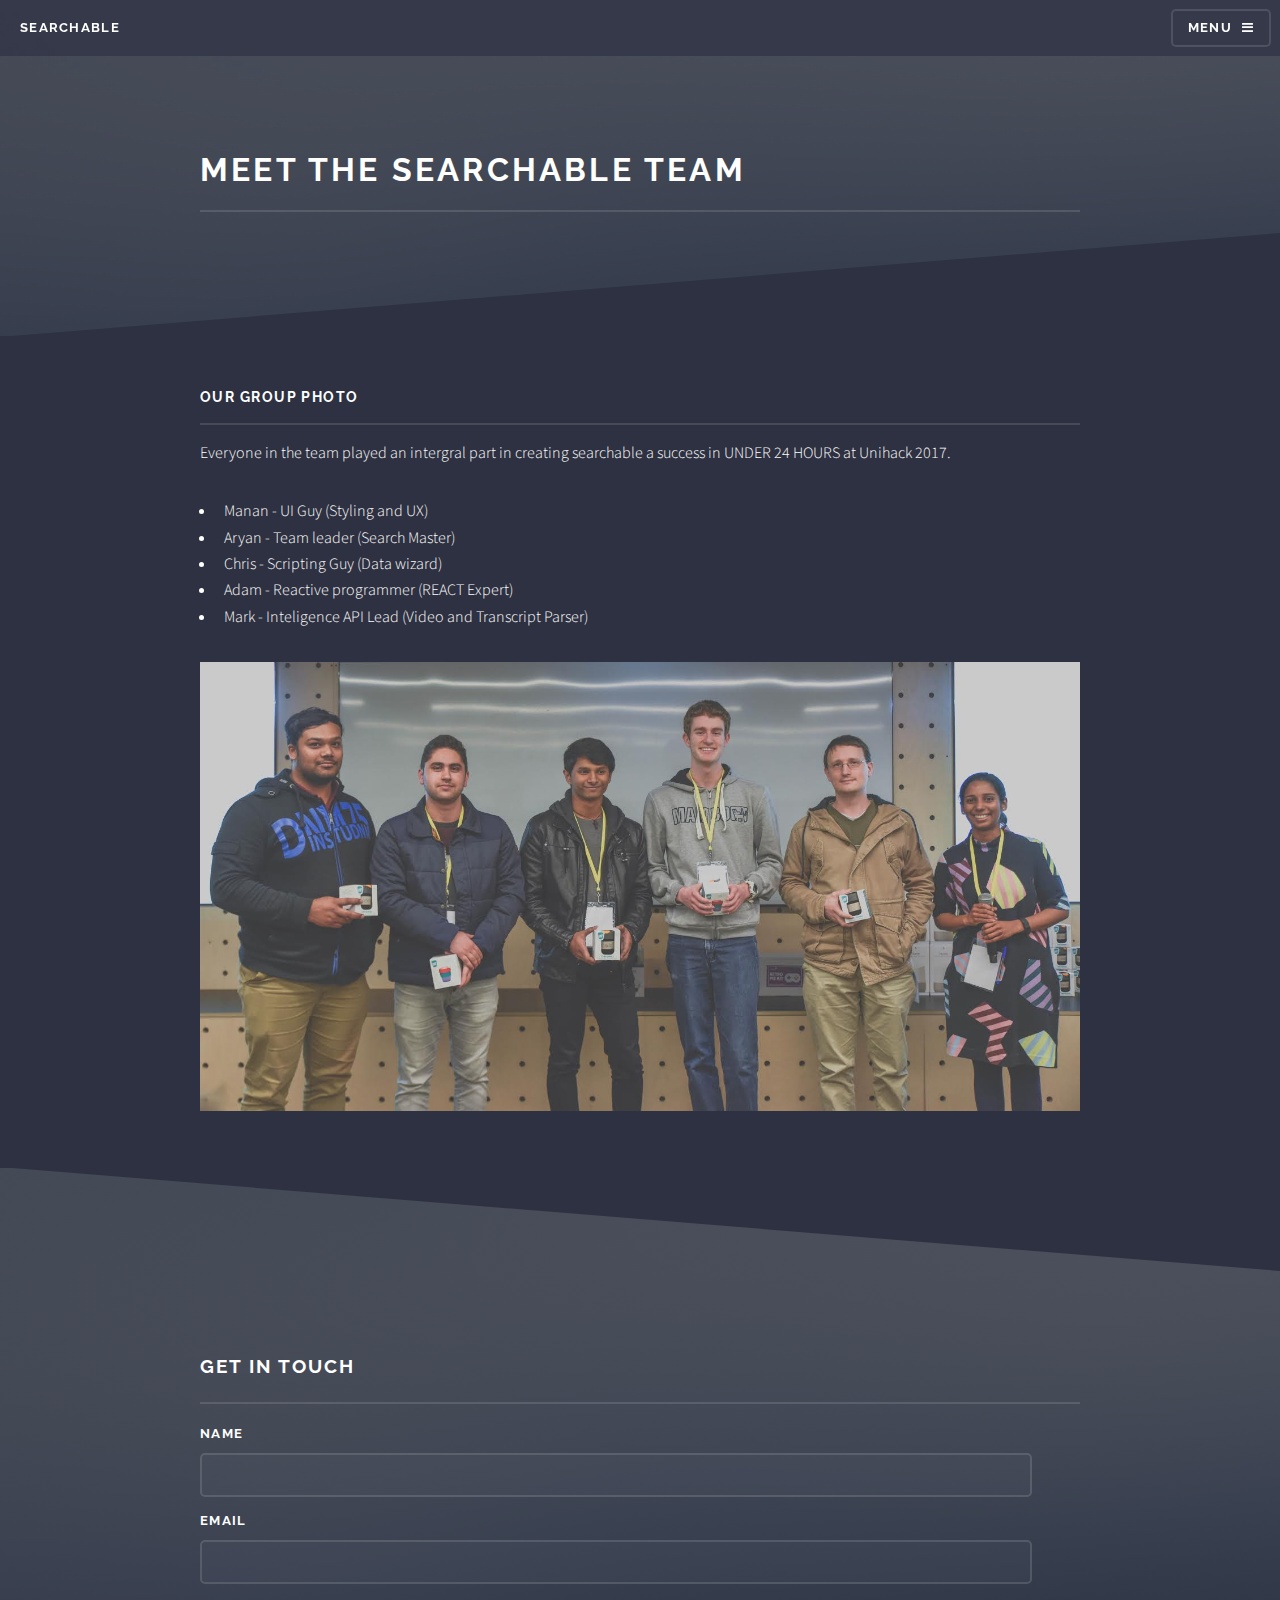
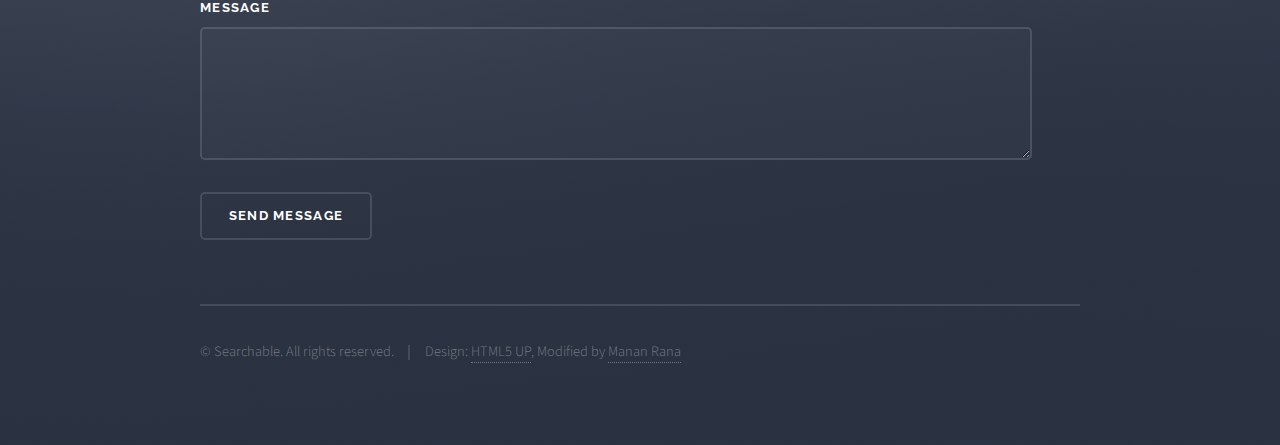
==== team.html @ c5b4eae5 "Initial commit" ====
<!DOCTYPE HTML>
<!--
	Solid State by HTML5 UP
	html5up.net | @ajlkn
	Free for personal and commercial use under the CCA 3.0 license (html5up.net/license)
-->
<html>
	<head>
		<title>Searchable</title>
		<meta charset="utf-8" />
		<meta name="viewport" content="width=device-width, initial-scale=1" />
		<!--[if lte IE 8]><script src="assets/js/ie/html5shiv.js"></script><![endif]-->
		<link rel="stylesheet" href="assets/css/main.css" />
		<!--[if lte IE 9]><link rel="stylesheet" href="assets/css/ie9.css" /><![endif]-->
		<!--[if lte IE 8]><link rel="stylesheet" href="assets/css/ie8.css" /><![endif]-->
	</head>
	<body>

		<!-- Page Wrapper -->
			<div id="page-wrapper">

				<!-- Header -->
					<header id="header">
						<h1><a href="index.html">Searchable</a></h1>
						<nav>
							<a href="#menu">Menu</a>
						</nav>
					</header>

				<!-- Menu -->
					<nav id="menu">
						<div class="inner">
							<h2>Menu</h2>
							<ul class="links">
								<li><a href="index.html">Home</a></li>
								<li><a href="team.html">Out Team</a></li>
								<!-- <li><a href="elements.html">Elements</a></li>
								<li><a href="#">Log In</a></li>
								<li><a href="#">Sign Up</a></li> -->
							</ul>
							<a href="#" class="close">Close</a>
						</div>
					</nav>

				<!-- Wrapper -->
					<section id="wrapper">
						<header>
							<div class="inner">
								<h2>Meet The Searchable Team</h2>
								<!-- <p>Phasellus non pulvinar erat. Fusce tincidunt nisl eget ipsum.</p> -->
							</div>
						</header>

						<!-- Content -->
							<div class="wrapper">
								<div class="inner">

									<h3 class="major">Our group photo</h3>
									<p>
										Everyone in the team played an intergral part in creating searchable a success in UNDER 24 HOURS at Unihack 2017.
										<ul>
											<li>Manan - UI Guy (Styling and UX)</li>
											<li>Aryan - Team leader (Search Master)</li>
											<li>Chris - Scripting Guy (Data wizard)</li>
											<li>Adam - Reactive programmer (REACT Expert)</li>
											<li>Mark - Inteligence API Lead (Video and Transcript Parser)</li>
										</ul>
									</p>

									<p><img style="width: 100%" src="./images/team.jpg" alt=""></p>

								</div>
							</div>

					</section>

				<!-- Footer -->
					<section id="footer">
						<div class="inner">
							<h2 class="major">Get in touch</h2>
							<!-- <p>Cras mattis ante fermentum, malesuada neque vitae, eleifend erat. Phasellus non pulvinar erat. Fusce tincidunt, nisl eget mattis egestas, purus ipsum consequat orci, sit amet lobortis lorem lacus in tellus. Sed ac elementum arcu. Quisque placerat auctor laoreet.</p> -->
							<form method="post" action="#">
								<div class="field">
									<label for="name">Name</label>
									<input type="text" name="name" id="name" />
								</div>
								<div class="field">
									<label for="email">Email</label>
									<input type="email" name="email" id="email" />
								</div>
								<div class="field">
									<label for="message">Message</label>
									<textarea name="message" id="message" rows="4"></textarea>
								</div>
								<ul class="actions">
									<li><input type="submit" value="Send Message" /></li>
								</ul>
							</form>
							<ul class="copyright">
								<li>&copy; Searchable. All rights reserved.</li><li>Design: <a href="http://html5up.net">HTML5 UP</a>, Modified by <a href="https://github.com/manan057">Manan Rana</a></li>
							</ul>
						</div>
					</section>

			</div>

		<!-- Scripts -->
			<script src="assets/js/skel.min.js"></script>
			<script src="assets/js/jquery.min.js"></script>
			<script src="assets/js/jquery.scrollex.min.js"></script>
			<script src="assets/js/util.js"></script>
			<!--[if lte IE 8]><script src="assets/js/ie/respond.min.js"></script><![endif]-->
			<script src="assets/js/main.js"></script>

	</body>
</html>
---- assets/css/main.css ----
@import url(font-awesome.min.css);
@import url("https://fonts.googleapis.com/css?family=Raleway:200,700|Source+Sans+Pro:300,600,300italic,600italic");

/*
	Solid State by HTML5 UP
	html5up.net | @ajlkn
	Free for personal and commercial use under the CCA 3.0 license (html5up.net/license)
*/

/* Reset */

	html, body, div, span, applet, object, iframe, h1, h2, h3, h4, h5, h6, p, blockquote, pre, a, abbr, acronym, address, big, cite, code, del, dfn, em, img, ins, kbd, q, s, samp, small, strike, strong, sub, sup, tt, var, b, u, i, center, dl, dt, dd, ol, ul, li, fieldset, form, label, legend, table, caption, tbody, tfoot, thead, tr, th, td, article, aside, canvas, details, embed, figure, figcaption, footer, header, hgroup, menu, nav, output, ruby, section, summary, time, mark, audio, video {
		margin: 0;
		padding: 0;
		border: 0;
		font-size: 100%;
		font: inherit;
		vertical-align: baseline;
	}

	article, aside, details, figcaption, figure, footer, header, hgroup, menu, nav, section {
		display: block;
	}

	body {
		line-height: 1;
	}

	ol, ul {
		list-style: none;
	}

	blockquote, q {
		quotes: none;
	}

	blockquote:before, blockquote:after, q:before, q:after {
		content: '';
		content: none;
	}

	table {
		border-collapse: collapse;
		border-spacing: 0;
	}

	body {
		-webkit-text-size-adjust: none;
	}

/* Box Model */

	*, *:before, *:after {
		-moz-box-sizing: border-box;
		-webkit-box-sizing: border-box;
		box-sizing: border-box;
	}

/* Grid */

	.row {
		border-bottom: solid 1px transparent;
		-moz-box-sizing: border-box;
		-webkit-box-sizing: border-box;
		box-sizing: border-box;
	}

	.row > * {
		float: left;
		-moz-box-sizing: border-box;
		-webkit-box-sizing: border-box;
		box-sizing: border-box;
	}

	.row:after, .row:before {
		content: '';
		display: block;
		clear: both;
		height: 0;
	}

	.row.uniform > * > :first-child {
		margin-top: 0;
	}

	.row.uniform > * > :last-child {
		margin-bottom: 0;
	}

	.row.\30 \25 > * {
		padding: 0 0 0 0em;
	}

	.row.\30 \25 {
		margin: 0 0 -1px 0em;
	}

	.row.uniform.\30 \25 > * {
		padding: 0em 0 0 0em;
	}

	.row.uniform.\30 \25 {
		margin: 0em 0 -1px 0em;
	}

	.row > * {
		padding: 0 0 0 1.75em;
	}

	.row {
		margin: 0 0 -1px -1.75em;
	}

	.row.uniform > * {
		padding: 1.75em 0 0 1.75em;
	}

	.row.uniform {
		margin: -1.75em 0 -1px -1.75em;
	}

	.row.\32 00\25 > * {
		padding: 0 0 0 3.5em;
	}

	.row.\32 00\25 {
		margin: 0 0 -1px -3.5em;
	}

	.row.uniform.\32 00\25 > * {
		padding: 3.5em 0 0 3.5em;
	}

	.row.uniform.\32 00\25 {
		margin: -3.5em 0 -1px -3.5em;
	}

	.row.\31 50\25 > * {
		padding: 0 0 0 2.625em;
	}

	.row.\31 50\25 {
		margin: 0 0 -1px -2.625em;
	}

	.row.uniform.\31 50\25 > * {
		padding: 2.625em 0 0 2.625em;
	}

	.row.uniform.\31 50\25 {
		margin: -2.625em 0 -1px -2.625em;
	}

	.row.\35 0\25 > * {
		padding: 0 0 0 0.875em;
	}

	.row.\35 0\25 {
		margin: 0 0 -1px -0.875em;
	}

	.row.uniform.\35 0\25 > * {
		padding: 0.875em 0 0 0.875em;
	}

	.row.uniform.\35 0\25 {
		margin: -0.875em 0 -1px -0.875em;
	}

	.row.\32 5\25 > * {
		padding: 0 0 0 0.4375em;
	}

	.row.\32 5\25 {
		margin: 0 0 -1px -0.4375em;
	}

	.row.uniform.\32 5\25 > * {
		padding: 0.4375em 0 0 0.4375em;
	}

	.row.uniform.\32 5\25 {
		margin: -0.4375em 0 -1px -0.4375em;
	}

	.\31 2u, .\31 2u\24 {
		width: 100%;
		clear: none;
		margin-left: 0;
	}

	.\31 1u, .\31 1u\24 {
		width: 91.6666666667%;
		clear: none;
		margin-left: 0;
	}

	.\31 0u, .\31 0u\24 {
		width: 83.3333333333%;
		clear: none;
		margin-left: 0;
	}

	.\39 u, .\39 u\24 {
		width: 75%;
		clear: none;
		margin-left: 0;
	}

	.\38 u, .\38 u\24 {
		width: 66.6666666667%;
		clear: none;
		margin-left: 0;
	}

	.\37 u, .\37 u\24 {
		width: 58.3333333333%;
		clear: none;
		margin-left: 0;
	}

	.\36 u, .\36 u\24 {
		width: 50%;
		clear: none;
		margin-left: 0;
	}

	.\35 u, .\35 u\24 {
		width: 41.6666666667%;
		clear: none;
		margin-left: 0;
	}

	.\34 u, .\34 u\24 {
		width: 33.3333333333%;
		clear: none;
		margin-left: 0;
	}

	.\33 u, .\33 u\24 {
		width: 25%;
		clear: none;
		margin-left: 0;
	}

	.\32 u, .\32 u\24 {
		width: 16.6666666667%;
		clear: none;
		margin-left: 0;
	}

	.\31 u, .\31 u\24 {
		width: 8.3333333333%;
		clear: none;
		margin-left: 0;
	}

	.\31 2u\24 + *,
	.\31 1u\24 + *,
	.\31 0u\24 + *,
	.\39 u\24 + *,
	.\38 u\24 + *,
	.\37 u\24 + *,
	.\36 u\24 + *,
	.\35 u\24 + *,
	.\34 u\24 + *,
	.\33 u\24 + *,
	.\32 u\24 + *,
	.\31 u\24 + * {
		clear: left;
	}

	.\-11u {
		margin-left: 91.66667%;
	}

	.\-10u {
		margin-left: 83.33333%;
	}

	.\-9u {
		margin-left: 75%;
	}

	.\-8u {
		margin-left: 66.66667%;
	}

	.\-7u {
		margin-left: 58.33333%;
	}

	.\-6u {
		margin-left: 50%;
	}

	.\-5u {
		margin-left: 41.66667%;
	}

	.\-4u {
		margin-left: 33.33333%;
	}

	.\-3u {
		margin-left: 25%;
	}

	.\-2u {
		margin-left: 16.66667%;
	}

	.\-1u {
		margin-left: 8.33333%;
	}

	@media screen and (max-width: 1680px) {

		.row > * {
			padding: 0 0 0 1.75em;
		}

		.row {
			margin: 0 0 -1px -1.75em;
		}

		.row.uniform > * {
			padding: 1.75em 0 0 1.75em;
		}

		.row.uniform {
			margin: -1.75em 0 -1px -1.75em;
		}

		.row.\32 00\25 > * {
			padding: 0 0 0 3.5em;
		}

		.row.\32 00\25 {
			margin: 0 0 -1px -3.5em;
		}

		.row.uniform.\32 00\25 > * {
			padding: 3.5em 0 0 3.5em;
		}

		.row.uniform.\32 00\25 {
			margin: -3.5em 0 -1px -3.5em;
		}

		.row.\31 50\25 > * {
			padding: 0 0 0 2.625em;
		}

		.row.\31 50\25 {
			margin: 0 0 -1px -2.625em;
		}

		.row.uniform.\31 50\25 > * {
			padding: 2.625em 0 0 2.625em;
		}

		.row.uniform.\31 50\25 {
			margin: -2.625em 0 -1px -2.625em;
		}

		.row.\35 0\25 > * {
			padding: 0 0 0 0.875em;
		}

		.row.\35 0\25 {
			margin: 0 0 -1px -0.875em;
		}

		.row.uniform.\35 0\25 > * {
			padding: 0.875em 0 0 0.875em;
		}

		.row.uniform.\35 0\25 {
			margin: -0.875em 0 -1px -0.875em;
		}

		.row.\32 5\25 > * {
			padding: 0 0 0 0.4375em;
		}

		.row.\32 5\25 {
			margin: 0 0 -1px -0.4375em;
		}

		.row.uniform.\32 5\25 > * {
			padding: 0.4375em 0 0 0.4375em;
		}

		.row.uniform.\32 5\25 {
			margin: -0.4375em 0 -1px -0.4375em;
		}

		.\31 2u\28xlarge\29, .\31 2u\24\28xlarge\29 {
			width: 100%;
			clear: none;
			margin-left: 0;
		}

		.\31 1u\28xlarge\29, .\31 1u\24\28xlarge\29 {
			width: 91.6666666667%;
			clear: none;
			margin-left: 0;
		}

		.\31 0u\28xlarge\29, .\31 0u\24\28xlarge\29 {
			width: 83.3333333333%;
			clear: none;
			margin-left: 0;
		}

		.\39 u\28xlarge\29, .\39 u\24\28xlarge\29 {
			width: 75%;
			clear: none;
			margin-left: 0;
		}

		.\38 u\28xlarge\29, .\38 u\24\28xlarge\29 {
			width: 66.6666666667%;
			clear: none;
			margin-left: 0;
		}

		.\37 u\28xlarge\29, .\37 u\24\28xlarge\29 {
			width: 58.3333333333%;
			clear: none;
			margin-left: 0;
		}

		.\36 u\28xlarge\29, .\36 u\24\28xlarge\29 {
			width: 50%;
			clear: none;
			margin-left: 0;
		}

		.\35 u\28xlarge\29, .\35 u\24\28xlarge\29 {
			width: 41.6666666667%;
			clear: none;
			margin-left: 0;
		}

		.\34 u\28xlarge\29, .\34 u\24\28xlarge\29 {
			width: 33.3333333333%;
			clear: none;
			margin-left: 0;
		}

		.\33 u\28xlarge\29, .\33 u\24\28xlarge\29 {
			width: 25%;
			clear: none;
			margin-left: 0;
		}

		.\32 u\28xlarge\29, .\32 u\24\28xlarge\29 {
			width: 16.6666666667%;
			clear: none;
			margin-left: 0;
		}

		.\31 u\28xlarge\29, .\31 u\24\28xlarge\29 {
			width: 8.3333333333%;
			clear: none;
			margin-left: 0;
		}

		.\31 2u\24\28xlarge\29 + *,
		.\31 1u\24\28xlarge\29 + *,
		.\31 0u\24\28xlarge\29 + *,
		.\39 u\24\28xlarge\29 + *,
		.\38 u\24\28xlarge\29 + *,
		.\37 u\24\28xlarge\29 + *,
		.\36 u\24\28xlarge\29 + *,
		.\35 u\24\28xlarge\29 + *,
		.\34 u\24\28xlarge\29 + *,
		.\33 u\24\28xlarge\29 + *,
		.\32 u\24\28xlarge\29 + *,
		.\31 u\24\28xlarge\29 + * {
			clear: left;
		}

		.\-11u\28xlarge\29 {
			margin-left: 91.66667%;
		}

		.\-10u\28xlarge\29 {
			margin-left: 83.33333%;
		}

		.\-9u\28xlarge\29 {
			margin-left: 75%;
		}

		.\-8u\28xlarge\29 {
			margin-left: 66.66667%;
		}

		.\-7u\28xlarge\29 {
			margin-left: 58.33333%;
		}

		.\-6u\28xlarge\29 {
			margin-left: 50%;
		}

		.\-5u\28xlarge\29 {
			margin-left: 41.66667%;
		}

		.\-4u\28xlarge\29 {
			margin-left: 33.33333%;
		}

		.\-3u\28xlarge\29 {
			margin-left: 25%;
		}

		.\-2u\28xlarge\29 {
			margin-left: 16.66667%;
		}

		.\-1u\28xlarge\29 {
			margin-left: 8.33333%;
		}

	}

	@media screen and (max-width: 1280px) {

		.row > * {
			padding: 0 0 0 1.75em;
		}

		.row {
			margin: 0 0 -1px -1.75em;
		}

		.row.uniform > * {
			padding: 1.75em 0 0 1.75em;
		}

		.row.uniform {
			margin: -1.75em 0 -1px -1.75em;
		}

		.row.\32 00\25 > * {
			padding: 0 0 0 3.5em;
		}

		.row.\32 00\25 {
			margin: 0 0 -1px -3.5em;
		}

		.row.uniform.\32 00\25 > * {
			padding: 3.5em 0 0 3.5em;
		}

		.row.uniform.\32 00\25 {
			margin: -3.5em 0 -1px -3.5em;
		}

		.row.\31 50\25 > * {
			padding: 0 0 0 2.625em;
		}

		.row.\31 50\25 {
			margin: 0 0 -1px -2.625em;
		}

		.row.uniform.\31 50\25 > * {
			padding: 2.625em 0 0 2.625em;
		}

		.row.uniform.\31 50\25 {
			margin: -2.625em 0 -1px -2.625em;
		}

		.row.\35 0\25 > * {
			padding: 0 0 0 0.875em;
		}

		.row.\35 0\25 {
			margin: 0 0 -1px -0.875em;
		}

		.row.uniform.\35 0\25 > * {
			padding: 0.875em 0 0 0.875em;
		}

		.row.uniform.\35 0\25 {
			margin: -0.875em 0 -1px -0.875em;
		}

		.row.\32 5\25 > * {
			padding: 0 0 0 0.4375em;
		}

		.row.\32 5\25 {
			margin: 0 0 -1px -0.4375em;
		}

		.row.uniform.\32 5\25 > * {
			padding: 0.4375em 0 0 0.4375em;
		}

		.row.uniform.\32 5\25 {
			margin: -0.4375em 0 -1px -0.4375em;
		}

		.\31 2u\28large\29, .\31 2u\24\28large\29 {
			width: 100%;
			clear: none;
			margin-left: 0;
		}

		.\31 1u\28large\29, .\31 1u\24\28large\29 {
			width: 91.6666666667%;
			clear: none;
			margin-left: 0;
		}

		.\31 0u\28large\29, .\31 0u\24\28large\29 {
			width: 83.3333333333%;
			clear: none;
			margin-left: 0;
		}

		.\39 u\28large\29, .\39 u\24\28large\29 {
			width: 75%;
			clear: none;
			margin-left: 0;
		}

		.\38 u\28large\29, .\38 u\24\28large\29 {
			width: 66.6666666667%;
			clear: none;
			margin-left: 0;
		}

		.\37 u\28large\29, .\37 u\24\28large\29 {
			width: 58.3333333333%;
			clear: none;
			margin-left: 0;
		}

		.\36 u\28large\29, .\36 u\24\28large\29 {
			width: 50%;
			clear: none;
			margin-left: 0;
		}

		.\35 u\28large\29, .\35 u\24\28large\29 {
			width: 41.6666666667%;
			clear: none;
			margin-left: 0;
		}

		.\34 u\28large\29, .\34 u\24\28large\29 {
			width: 33.3333333333%;
			clear: none;
			margin-left: 0;
		}

		.\33 u\28large\29, .\33 u\24\28large\29 {
			width: 25%;
			clear: none;
			margin-left: 0;
		}

		.\32 u\28large\29, .\32 u\24\28large\29 {
			width: 16.6666666667%;
			clear: none;
			margin-left: 0;
		}

		.\31 u\28large\29, .\31 u\24\28large\29 {
			width: 8.3333333333%;
			clear: none;
			margin-left: 0;
		}

		.\31 2u\24\28large\29 + *,
		.\31 1u\24\28large\29 + *,
		.\31 0u\24\28large\29 + *,
		.\39 u\24\28large\29 + *,
		.\38 u\24\28large\29 + *,
		.\37 u\24\28large\29 + *,
		.\36 u\24\28large\29 + *,
		.\35 u\24\28large\29 + *,
		.\34 u\24\28large\29 + *,
		.\33 u\24\28large\29 + *,
		.\32 u\24\28large\29 + *,
		.\31 u\24\28large\29 + * {
			clear: left;
		}

		.\-11u\28large\29 {
			margin-left: 91.66667%;
		}

		.\-10u\28large\29 {
			margin-left: 83.33333%;
		}

		.\-9u\28large\29 {
			margin-left: 75%;
		}

		.\-8u\28large\29 {
			margin-left: 66.66667%;
		}

		.\-7u\28large\29 {
			margin-left: 58.33333%;
		}

		.\-6u\28large\29 {
			margin-left: 50%;
		}

		.\-5u\28large\29 {
			margin-left: 41.66667%;
		}

		.\-4u\28large\29 {
			margin-left: 33.33333%;
		}

		.\-3u\28large\29 {
			margin-left: 25%;
		}

		.\-2u\28large\29 {
			margin-left: 16.66667%;
		}

		.\-1u\28large\29 {
			margin-left: 8.33333%;
		}

	}

	@media screen and (max-width: 980px) {

		.row > * {
			padding: 0 0 0 1.75em;
		}

		.row {
			margin: 0 0 -1px -1.75em;
		}

		.row.uniform > * {
			padding: 1.75em 0 0 1.75em;
		}

		.row.uniform {
			margin: -1.75em 0 -1px -1.75em;
		}

		.row.\32 00\25 > * {
			padding: 0 0 0 3.5em;
		}

		.row.\32 00\25 {
			margin: 0 0 -1px -3.5em;
		}

		.row.uniform.\32 00\25 > * {
			padding: 3.5em 0 0 3.5em;
		}

		.row.uniform.\32 00\25 {
			margin: -3.5em 0 -1px -3.5em;
		}

		.row.\31 50\25 > * {
			padding: 0 0 0 2.625em;
		}

		.row.\31 50\25 {
			margin: 0 0 -1px -2.625em;
		}

		.row.uniform.\31 50\25 > * {
			padding: 2.625em 0 0 2.625em;
		}

		.row.uniform.\31 50\25 {
			margin: -2.625em 0 -1px -2.625em;
		}

		.row.\35 0\25 > * {
			padding: 0 0 0 0.875em;
		}

		.row.\35 0\25 {
			margin: 0 0 -1px -0.875em;
		}

		.row.uniform.\35 0\25 > * {
			padding: 0.875em 0 0 0.875em;
		}

		.row.uniform.\35 0\25 {
			margin: -0.875em 0 -1px -0.875em;
		}

		.row.\32 5\25 > * {
			padding: 0 0 0 0.4375em;
		}

		.row.\32 5\25 {
			margin: 0 0 -1px -0.4375em;
		}

		.row.uniform.\32 5\25 > * {
			padding: 0.4375em 0 0 0.4375em;
		}

		.row.uniform.\32 5\25 {
			margin: -0.4375em 0 -1px -0.4375em;
		}

		.\31 2u\28medium\29, .\31 2u\24\28medium\29 {
			width: 100%;
			clear: none;
			margin-left: 0;
		}

		.\31 1u\28medium\29, .\31 1u\24\28medium\29 {
			width: 91.6666666667%;
			clear: none;
			margin-left: 0;
		}

		.\31 0u\28medium\29, .\31 0u\24\28medium\29 {
			width: 83.3333333333%;
			clear: none;
			margin-left: 0;
		}

		.\39 u\28medium\29, .\39 u\24\28medium\29 {
			width: 75%;
			clear: none;
			margin-left: 0;
		}

		.\38 u\28medium\29, .\38 u\24\28medium\29 {
			width: 66.6666666667%;
			clear: none;
			margin-left: 0;
		}

		.\37 u\28medium\29, .\37 u\24\28medium\29 {
			width: 58.3333333333%;
			clear: none;
			margin-left: 0;
		}

		.\36 u\28medium\29, .\36 u\24\28medium\29 {
			width: 50%;
			clear: none;
			margin-left: 0;
		}

		.\35 u\28medium\29, .\35 u\24\28medium\29 {
			width: 41.6666666667%;
			clear: none;
			margin-left: 0;
		}

		.\34 u\28medium\29, .\34 u\24\28medium\29 {
			width: 33.3333333333%;
			clear: none;
			margin-left: 0;
		}

		.\33 u\28medium\29, .\33 u\24\28medium\29 {
			width: 25%;
			clear: none;
			margin-left: 0;
		}

		.\32 u\28medium\29, .\32 u\24\28medium\29 {
			width: 16.6666666667%;
			clear: none;
			margin-left: 0;
		}

		.\31 u\28medium\29, .\31 u\24\28medium\29 {
			width: 8.3333333333%;
			clear: none;
			margin-left: 0;
		}

		.\31 2u\24\28medium\29 + *,
		.\31 1u\24\28medium\29 + *,
		.\31 0u\24\28medium\29 + *,
		.\39 u\24\28medium\29 + *,
		.\38 u\24\28medium\29 + *,
		.\37 u\24\28medium\29 + *,
		.\36 u\24\28medium\29 + *,
		.\35 u\24\28medium\29 + *,
		.\34 u\24\28medium\29 + *,
		.\33 u\24\28medium\29 + *,
		.\32 u\24\28medium\29 + *,
		.\31 u\24\28medium\29 + * {
			clear: left;
		}

		.\-11u\28medium\29 {
			margin-left: 91.66667%;
		}

		.\-10u\28medium\29 {
			margin-left: 83.33333%;
		}

		.\-9u\28medium\29 {
			margin-left: 75%;
		}

		.\-8u\28medium\29 {
			margin-left: 66.66667%;
		}

		.\-7u\28medium\29 {
			margin-left: 58.33333%;
		}

		.\-6u\28medium\29 {
			margin-left: 50%;
		}

		.\-5u\28medium\29 {
			margin-left: 41.66667%;
		}

		.\-4u\28medium\29 {
			margin-left: 33.33333%;
		}

		.\-3u\28medium\29 {
			margin-left: 25%;
		}

		.\-2u\28medium\29 {
			margin-left: 16.66667%;
		}

		.\-1u\28medium\29 {
			margin-left: 8.33333%;
		}

	}

	@media screen and (max-width: 736px) {

		.row > * {
			padding: 0 0 0 1.25em;
		}

		.row {
			margin: 0 0 -1px -1.25em;
		}

		.row.uniform > * {
			padding: 1.25em 0 0 1.25em;
		}

		.row.uniform {
			margin: -1.25em 0 -1px -1.25em;
		}

		.row.\32 00\25 > * {
			padding: 0 0 0 2.5em;
		}

		.row.\32 00\25 {
			margin: 0 0 -1px -2.5em;
		}

		.row.uniform.\32 00\25 > * {
			padding: 2.5em 0 0 2.5em;
		}

		.row.uniform.\32 00\25 {
			margin: -2.5em 0 -1px -2.5em;
		}

		.row.\31 50\25 > * {
			padding: 0 0 0 1.875em;
		}

		.row.\31 50\25 {
			margin: 0 0 -1px -1.875em;
		}

		.row.uniform.\31 50\25 > * {
			padding: 1.875em 0 0 1.875em;
		}

		.row.uniform.\31 50\25 {
			margin: -1.875em 0 -1px -1.875em;
		}

		.row.\35 0\25 > * {
			padding: 0 0 0 0.625em;
		}

		.row.\35 0\25 {
			margin: 0 0 -1px -0.625em;
		}

		.row.uniform.\35 0\25 > * {
			padding: 0.625em 0 0 0.625em;
		}

		.row.uniform.\35 0\25 {
			margin: -0.625em 0 -1px -0.625em;
		}

		.row.\32 5\25 > * {
			padding: 0 0 0 0.3125em;
		}

		.row.\32 5\25 {
			margin: 0 0 -1px -0.3125em;
		}

		.row.uniform.\32 5\25 > * {
			padding: 0.3125em 0 0 0.3125em;
		}

		.row.uniform.\32 5\25 {
			margin: -0.3125em 0 -1px -0.3125em;
		}

		.\31 2u\28small\29, .\31 2u\24\28small\29 {
			width: 100%;
			clear: none;
			margin-left: 0;
		}

		.\31 1u\28small\29, .\31 1u\24\28small\29 {
			width: 91.6666666667%;
			clear: none;
			margin-left: 0;
		}

		.\31 0u\28small\29, .\31 0u\24\28small\29 {
			width: 83.3333333333%;
			clear: none;
			margin-left: 0;
		}

		.\39 u\28small\29, .\39 u\24\28small\29 {
			width: 75%;
			clear: none;
			margin-left: 0;
		}

		.\38 u\28small\29, .\38 u\24\28small\29 {
			width: 66.6666666667%;
			clear: none;
			margin-left: 0;
		}

		.\37 u\28small\29, .\37 u\24\28small\29 {
			width: 58.3333333333%;
			clear: none;
			margin-left: 0;
		}

		.\36 u\28small\29, .\36 u\24\28small\29 {
			width: 50%;
			clear: none;
			margin-left: 0;
		}

		.\35 u\28small\29, .\35 u\24\28small\29 {
			width: 41.6666666667%;
			clear: none;
			margin-left: 0;
		}

		.\34 u\28small\29, .\34 u\24\28small\29 {
			width: 33.3333333333%;
			clear: none;
			margin-left: 0;
		}

		.\33 u\28small\29, .\33 u\24\28small\29 {
			width: 25%;
			clear: none;
			margin-left: 0;
		}

		.\32 u\28small\29, .\32 u\24\28small\29 {
			width: 16.6666666667%;
			clear: none;
			margin-left: 0;
		}

		.\31 u\28small\29, .\31 u\24\28small\29 {
			width: 8.3333333333%;
			clear: none;
			margin-left: 0;
		}

		.\31 2u\24\28small\29 + *,
		.\31 1u\24\28small\29 + *,
		.\31 0u\24\28small\29 + *,
		.\39 u\24\28small\29 + *,
		.\38 u\24\28small\29 + *,
		.\37 u\24\28small\29 + *,
		.\36 u\24\28small\29 + *,
		.\35 u\24\28small\29 + *,
		.\34 u\24\28small\29 + *,
		.\33 u\24\28small\29 + *,
		.\32 u\24\28small\29 + *,
		.\31 u\24\28small\29 + * {
			clear: left;
		}

		.\-11u\28small\29 {
			margin-left: 91.66667%;
		}

		.\-10u\28small\29 {
			margin-left: 83.33333%;
		}

		.\-9u\28small\29 {
			margin-left: 75%;
		}

		.\-8u\28small\29 {
			margin-left: 66.66667%;
		}

		.\-7u\28small\29 {
			margin-left: 58.33333%;
		}

		.\-6u\28small\29 {
			margin-left: 50%;
		}

		.\-5u\28small\29 {
			margin-left: 41.66667%;
		}

		.\-4u\28small\29 {
			margin-left: 33.33333%;
		}

		.\-3u\28small\29 {
			margin-left: 25%;
		}

		.\-2u\28small\29 {
			margin-left: 16.66667%;
		}

		.\-1u\28small\29 {
			margin-left: 8.33333%;
		}

	}

	@media screen and (max-width: 640px) {

		.row > * {
			padding: 0 0 0 1.25em;
		}

		.row {
			margin: 0 0 -1px -1.25em;
		}

		.row.uniform > * {
			padding: 1.25em 0 0 1.25em;
		}

		.row.uniform {
			margin: -1.25em 0 -1px -1.25em;
		}

		.row.\32 00\25 > * {
			padding: 0 0 0 2.5em;
		}

		.row.\32 00\25 {
			margin: 0 0 -1px -2.5em;
		}

		.row.uniform.\32 00\25 > * {
			padding: 2.5em 0 0 2.5em;
		}

		.row.uniform.\32 00\25 {
			margin: -2.5em 0 -1px -2.5em;
		}

		.row.\31 50\25 > * {
			padding: 0 0 0 1.875em;
		}

		.row.\31 50\25 {
			margin: 0 0 -1px -1.875em;
		}

		.row.uniform.\31 50\25 > * {
			padding: 1.875em 0 0 1.875em;
		}

		.row.uniform.\31 50\25 {
			margin: -1.875em 0 -1px -1.875em;
		}

		.row.\35 0\25 > * {
			padding: 0 0 0 0.625em;
		}

		.row.\35 0\25 {
			margin: 0 0 -1px -0.625em;
		}

		.row.uniform.\35 0\25 > * {
			padding: 0.625em 0 0 0.625em;
		}

		.row.uniform.\35 0\25 {
			margin: -0.625em 0 -1px -0.625em;
		}

		.row.\32 5\25 > * {
			padding: 0 0 0 0.3125em;
		}

		.row.\32 5\25 {
			margin: 0 0 -1px -0.3125em;
		}

		.row.uniform.\32 5\25 > * {
			padding: 0.3125em 0 0 0.3125em;
		}

		.row.uniform.\32 5\25 {
			margin: -0.3125em 0 -1px -0.3125em;
		}

		.\31 2u\28xsmall\29, .\31 2u\24\28xsmall\29 {
			width: 100%;
			clear: none;
			margin-left: 0;
		}

		.\31 1u\28xsmall\29, .\31 1u\24\28xsmall\29 {
			width: 91.6666666667%;
			clear: none;
			margin-left: 0;
		}

		.\31 0u\28xsmall\29, .\31 0u\24\28xsmall\29 {
			width: 83.3333333333%;
			clear: none;
			margin-left: 0;
		}

		.\39 u\28xsmall\29, .\39 u\24\28xsmall\29 {
			width: 75%;
			clear: none;
			margin-left: 0;
		}

		.\38 u\28xsmall\29, .\38 u\24\28xsmall\29 {
			width: 66.6666666667%;
			clear: none;
			margin-left: 0;
		}

		.\37 u\28xsmall\29, .\37 u\24\28xsmall\29 {
			width: 58.3333333333%;
			clear: none;
			margin-left: 0;
		}

		.\36 u\28xsmall\29, .\36 u\24\28xsmall\29 {
			width: 50%;
			clear: none;
			margin-left: 0;
		}

		.\35 u\28xsmall\29, .\35 u\24\28xsmall\29 {
			width: 41.6666666667%;
			clear: none;
			margin-left: 0;
		}

		.\34 u\28xsmall\29, .\34 u\24\28xsmall\29 {
			width: 33.3333333333%;
			clear: none;
			margin-left: 0;
		}

		.\33 u\28xsmall\29, .\33 u\24\28xsmall\29 {
			width: 25%;
			clear: none;
			margin-left: 0;
		}

		.\32 u\28xsmall\29, .\32 u\24\28xsmall\29 {
			width: 16.6666666667%;
			clear: none;
			margin-left: 0;
		}

		.\31 u\28xsmall\29, .\31 u\24\28xsmall\29 {
			width: 8.3333333333%;
			clear: none;
			margin-left: 0;
		}

		.\31 2u\24\28xsmall\29 + *,
		.\31 1u\24\28xsmall\29 + *,
		.\31 0u\24\28xsmall\29 + *,
		.\39 u\24\28xsmall\29 + *,
		.\38 u\24\28xsmall\29 + *,
		.\37 u\24\28xsmall\29 + *,
		.\36 u\24\28xsmall\29 + *,
		.\35 u\24\28xsmall\29 + *,
		.\34 u\24\28xsmall\29 + *,
		.\33 u\24\28xsmall\29 + *,
		.\32 u\24\28xsmall\29 + *,
		.\31 u\24\28xsmall\29 + * {
			clear: left;
		}

		.\-11u\28xsmall\29 {
			margin-left: 91.66667%;
		}

		.\-10u\28xsmall\29 {
			margin-left: 83.33333%;
		}

		.\-9u\28xsmall\29 {
			margin-left: 75%;
		}

		.\-8u\28xsmall\29 {
			margin-left: 66.66667%;
		}

		.\-7u\28xsmall\29 {
			margin-left: 58.33333%;
		}

		.\-6u\28xsmall\29 {
			margin-left: 50%;
		}

		.\-5u\28xsmall\29 {
			margin-left: 41.66667%;
		}

		.\-4u\28xsmall\29 {
			margin-left: 33.33333%;
		}

		.\-3u\28xsmall\29 {
			margin-left: 25%;
		}

		.\-2u\28xsmall\29 {
			margin-left: 16.66667%;
		}

		.\-1u\28xsmall\29 {
			margin-left: 8.33333%;
		}

	}

	@media screen and (max-width: 360px) {

		.row > * {
			padding: 0 0 0 1.25em;
		}

		.row {
			margin: 0 0 -1px -1.25em;
		}

		.row.uniform > * {
			padding: 1.25em 0 0 1.25em;
		}

		.row.uniform {
			margin: -1.25em 0 -1px -1.25em;
		}

		.row.\32 00\25 > * {
			padding: 0 0 0 2.5em;
		}

		.row.\32 00\25 {
			margin: 0 0 -1px -2.5em;
		}

		.row.uniform.\32 00\25 > * {
			padding: 2.5em 0 0 2.5em;
		}

		.row.uniform.\32 00\25 {
			margin: -2.5em 0 -1px -2.5em;
		}

		.row.\31 50\25 > * {
			padding: 0 0 0 1.875em;
		}

		.row.\31 50\25 {
			margin: 0 0 -1px -1.875em;
		}

		.row.uniform.\31 50\25 > * {
			padding: 1.875em 0 0 1.875em;
		}

		.row.uniform.\31 50\25 {
			margin: -1.875em 0 -1px -1.875em;
		}

		.row.\35 0\25 > * {
			padding: 0 0 0 0.625em;
		}

		.row.\35 0\25 {
			margin: 0 0 -1px -0.625em;
		}

		.row.uniform.\35 0\25 > * {
			padding: 0.625em 0 0 0.625em;
		}

		.row.uniform.\35 0\25 {
			margin: -0.625em 0 -1px -0.625em;
		}

		.row.\32 5\25 > * {
			padding: 0 0 0 0.3125em;
		}

		.row.\32 5\25 {
			margin: 0 0 -1px -0.3125em;
		}

		.row.uniform.\32 5\25 > * {
			padding: 0.3125em 0 0 0.3125em;
		}

		.row.uniform.\32 5\25 {
			margin: -0.3125em 0 -1px -0.3125em;
		}

		.\31 2u\28xxsmall\29, .\31 2u\24\28xxsmall\29 {
			width: 100%;
			clear: none;
			margin-left: 0;
		}

		.\31 1u\28xxsmall\29, .\31 1u\24\28xxsmall\29 {
			width: 91.6666666667%;
			clear: none;
			margin-left: 0;
		}

		.\31 0u\28xxsmall\29, .\31 0u\24\28xxsmall\29 {
			width: 83.3333333333%;
			clear: none;
			margin-left: 0;
		}

		.\39 u\28xxsmall\29, .\39 u\24\28xxsmall\29 {
			width: 75%;
			clear: none;
			margin-left: 0;
		}

		.\38 u\28xxsmall\29, .\38 u\24\28xxsmall\29 {
			width: 66.6666666667%;
			clear: none;
			margin-left: 0;
		}

		.\37 u\28xxsmall\29, .\37 u\24\28xxsmall\29 {
			width: 58.3333333333%;
			clear: none;
			margin-left: 0;
		}

		.\36 u\28xxsmall\29, .\36 u\24\28xxsmall\29 {
			width: 50%;
			clear: none;
			margin-left: 0;
		}

		.\35 u\28xxsmall\29, .\35 u\24\28xxsmall\29 {
			width: 41.6666666667%;
			clear: none;
			margin-left: 0;
		}

		.\34 u\28xxsmall\29, .\34 u\24\28xxsmall\29 {
			width: 33.3333333333%;
			clear: none;
			margin-left: 0;
		}

		.\33 u\28xxsmall\29, .\33 u\24\28xxsmall\29 {
			width: 25%;
			clear: none;
			margin-left: 0;
		}

		.\32 u\28xxsmall\29, .\32 u\24\28xxsmall\29 {
			width: 16.6666666667%;
			clear: none;
			margin-left: 0;
		}

		.\31 u\28xxsmall\29, .\31 u\24\28xxsmall\29 {
			width: 8.3333333333%;
			clear: none;
			margin-left: 0;
		}

		.\31 2u\24\28xxsmall\29 + *,
		.\31 1u\24\28xxsmall\29 + *,
		.\31 0u\24\28xxsmall\29 + *,
		.\39 u\24\28xxsmall\29 + *,
		.\38 u\24\28xxsmall\29 + *,
		.\37 u\24\28xxsmall\29 + *,
		.\36 u\24\28xxsmall\29 + *,
		.\35 u\24\28xxsmall\29 + *,
		.\34 u\24\28xxsmall\29 + *,
		.\33 u\24\28xxsmall\29 + *,
		.\32 u\24\28xxsmall\29 + *,
		.\31 u\24\28xxsmall\29 + * {
			clear: left;
		}

		.\-11u\28xxsmall\29 {
			margin-left: 91.66667%;
		}

		.\-10u\28xxsmall\29 {
			margin-left: 83.33333%;
		}

		.\-9u\28xxsmall\29 {
			margin-left: 75%;
		}

		.\-8u\28xxsmall\29 {
			margin-left: 66.66667%;
		}

		.\-7u\28xxsmall\29 {
			margin-left: 58.33333%;
		}

		.\-6u\28xxsmall\29 {
			margin-left: 50%;
		}

		.\-5u\28xxsmall\29 {
			margin-left: 41.66667%;
		}

		.\-4u\28xxsmall\29 {
			margin-left: 33.33333%;
		}

		.\-3u\28xxsmall\29 {
			margin-left: 25%;
		}

		.\-2u\28xxsmall\29 {
			margin-left: 16.66667%;
		}

		.\-1u\28xxsmall\29 {
			margin-left: 8.33333%;
		}

	}

/* Basic */

	@-ms-viewport {
		width: device-width;
	}

	body {
		-ms-overflow-style: scrollbar;
	}

	@media screen and (max-width: 640px) {

		html, body {
			min-width: 320px;
		}

	}

	body {
		background-color: #2e3141;
		background-image: linear-gradient(to top, rgba(46, 49, 65, 0.8), rgba(46, 49, 65, 0.8)), url("../../images/bg.jpg");
		background-size: auto, cover;
		background-attachment: fixed, fixed;
		background-position: center, center;
	}

		body.is-loading *, body.is-loading *:before, body.is-loading *:after {
			-moz-animation: none !important;
			-webkit-animation: none !important;
			-ms-animation: none !important;
			animation: none !important;
			-moz-transition: none !important;
			-webkit-transition: none !important;
			-ms-transition: none !important;
			transition: none !important;
		}

/* Type */

	body, input, select, textarea {
		color: #ffffff;
		font-family: "Source Sans Pro", Helvetica, sans-serif;
		font-size: 16.5pt;
		font-weight: 300;
		line-height: 1.65;
	}

		@media screen and (max-width: 1680px) {

			body, input, select, textarea {
				font-size: 13pt;
			}

		}

		@media screen and (max-width: 1280px) {

			body, input, select, textarea {
				font-size: 12pt;
			}

		}

		@media screen and (max-width: 980px) {

			body, input, select, textarea {
				font-size: 12pt;
			}

		}

		@media screen and (max-width: 736px) {

			body, input, select, textarea {
				font-size: 12pt;
			}

		}

		@media screen and (max-width: 640px) {

			body, input, select, textarea {
				font-size: 12pt;
			}

		}

	a {
		-moz-transition: color 0.2s ease-in-out, border-bottom-color 0.2s ease-in-out;
		-webkit-transition: color 0.2s ease-in-out, border-bottom-color 0.2s ease-in-out;
		-ms-transition: color 0.2s ease-in-out, border-bottom-color 0.2s ease-in-out;
		transition: color 0.2s ease-in-out, border-bottom-color 0.2s ease-in-out;
		border-bottom: dotted 1px rgba(255, 255, 255, 0.35);
		color: #ffffff;
		text-decoration: none;
	}

		a:hover {
			border-bottom-color: transparent;
			color: #ffffff !important;
		}

		a.special:not(.button) {
			text-decoration: none;
			border-bottom: 0;
			display: block;
			font-family: Raleway, Helvetica, sans-serif;
			font-size: 0.8em;
			font-weight: 700;
			letter-spacing: 0.1em;
			margin: 0 0 2em 0;
			text-transform: uppercase;
		}

			a.special:not(.button):before {
				-moz-osx-font-smoothing: grayscale;
				-webkit-font-smoothing: antialiased;
				font-family: FontAwesome;
				font-style: normal;
				font-weight: normal;
				text-transform: none !important;
			}

			a.special:not(.button):before {
				-moz-transition: background-color 0.2s ease-in-out;
				-webkit-transition: background-color 0.2s ease-in-out;
				-ms-transition: background-color 0.2s ease-in-out;
				transition: background-color 0.2s ease-in-out;
				border-radius: 100%;
				border: solid 2px rgba(255, 255, 255, 0.125);
				content: '\f105';
				display: inline-block;
				font-size: 1.25em;
				height: 2em;
				line-height: 1.65em;
				margin-right: 0.85em;
				text-align: center;
				text-indent: 0.15em;
				vertical-align: middle;
				width: 2em;
			}

			a.special:not(.button):hover:before {
				background-color: rgba(255, 255, 255, 0.025);
			}

			a.special:not(.button):active:before {
				background-color: rgba(255, 255, 255, 0.075);
			}

	strong, b {
		color: #ffffff;
		font-weight: 600;
	}

	em, i {
		font-style: italic;
	}

	p {
		margin: 0 0 2em 0;
	}

	h1, h2, h3, h4, h5, h6 {
		color: #ffffff;
		font-family: Raleway, Helvetica, sans-serif;
		font-weight: 700;
		letter-spacing: 0.1em;
		margin: 0 0 1em 0;
		text-transform: uppercase;
	}

		h1 a, h2 a, h3 a, h4 a, h5 a, h6 a {
			color: inherit;
			text-decoration: none;
		}

		h1 span, h2 span, h3 span, h4 span, h5 span, h6 span {
			font-weight: 200;
		}

		h1.major, h2.major, h3.major, h4.major, h5.major, h6.major {
			padding-bottom: 1em;
			border-bottom: solid 2px rgba(255, 255, 255, 0.125);
		}

	h2 {
		font-size: 1.2em;
	}

	h3 {
		font-size: 0.9em;
	}

	h4 {
		font-size: 0.7em;
	}

	h5 {
		font-size: 0.7em;
	}

	h6 {
		font-size: 0.7em;
	}

	@media screen and (max-width: 736px) {

		h2 {
			font-size: 1em;
		}

		h3 {
			font-size: 0.8em;
		}

	}

	sub {
		font-size: 0.8em;
		position: relative;
		top: 0.5em;
	}

	sup {
		font-size: 0.8em;
		position: relative;
		top: -0.5em;
	}

	blockquote {
		border-left: solid 4px rgba(255, 255, 255, 0.125);
		font-style: italic;
		margin: 0 0 2em 0;
		padding: 0.5em 0 0.5em 2em;
	}

	code {
		background: rgba(255, 255, 255, 0.025);
		border-radius: 5px;
		border: solid 2px rgba(255, 255, 255, 0.125);
		font-family: "Courier New", monospace;
		font-size: 0.9em;
		margin: 0 0.25em;
		padding: 0.25em 0.65em;
	}

	pre {
		-webkit-overflow-scrolling: touch;
		font-family: "Courier New", monospace;
		font-size: 0.9em;
		margin: 0 0 2em 0;
	}

		pre code {
			display: block;
			line-height: 1.75em;
			padding: 1em 1.5em;
			overflow-x: auto;
		}

	hr {
		border: 0;
		border-bottom: solid 2px rgba(255, 255, 255, 0.125);
		margin: 2.5em 0;
	}

		hr.major {
			margin: 4em 0;
		}

	.align-left {
		text-align: left;
	}

	.align-center {
		text-align: center;
	}

	.align-right {
		text-align: right;
	}

/* Section/Article */

	section.special, article.special {
		text-align: center;
	}

/* Form */

	form {
		margin: 0 0 2em 0;
	}

		form .field {
			margin: 0 0 2em 0;
		}

			form .field label {
				margin-top: -1.5em;
			}

			form .field:first-child label {
				margin-top: 0;
			}

		form > :last-child {
			margin-bottom: 0;
		}

	label {
		color: #ffffff;
		display: block;
		font-family: Raleway, Helvetica, sans-serif;
		font-size: 0.8em;
		font-weight: 700;
		letter-spacing: 0.1em;
		margin: 0 0 0.7em 0;
		text-transform: uppercase;
	}

	input[type="text"],
	input[type="password"],
	input[type="email"],
	input[type="tel"],
	select,
	textarea {
		-moz-appearance: none;
		-webkit-appearance: none;
		-ms-appearance: none;
		appearance: none;
		background: rgba(255, 255, 255, 0.025);
		border-radius: 5px;
		border: none;
		border: solid 2px rgba(255, 255, 255, 0.125);
		color: inherit;
		display: block;
		outline: 0;
		padding: 0 1em;
		text-decoration: none;
		width: 200%;
	}

		input[type="text"]:invalid,
		input[type="password"]:invalid,
		input[type="email"]:invalid,
		input[type="tel"]:invalid,
		select:invalid,
		textarea:invalid {
			box-shadow: none;
		}

		input[type="text"]:focus,
		input[type="password"]:focus,
		input[type="email"]:focus,
		input[type="tel"]:focus,
		select:focus,
		textarea:focus {
			border-color: #5b6ba6;
		}

	.select-wrapper {
		text-decoration: none;
		display: block;
		position: relative;
	}

		.select-wrapper:before {
			-moz-osx-font-smoothing: grayscale;
			-webkit-font-smoothing: antialiased;
			font-family: FontAwesome;
			font-style: normal;
			font-weight: normal;
			text-transform: none !important;
		}

		.select-wrapper:before {
			color: rgba(255, 255, 255, 0.125);
			content: '\f078';
			display: block;
			height: 2.75em;
			line-height: 2.75em;
			pointer-events: none;
			position: absolute;
			right: 0;
			text-align: center;
			top: 0;
			width: 2.75em;
		}

		.select-wrapper select::-ms-expand {
			display: none;
		}

	select option {
		color: #ffffff;
		background: #2e3141;
	}

	input[type="text"],
	input[type="password"],
	input[type="email"],
	select {
		height: 2.75em;
	}

	textarea {
		padding: 0.75em 1em;
	}

	input[type="checkbox"],
	input[type="radio"] {
		-moz-appearance: none;
		-webkit-appearance: none;
		-ms-appearance: none;
		appearance: none;
		display: block;
		float: left;
		margin-right: -2em;
		opacity: 0;
		width: 1em;
		z-index: -1;
	}

		input[type="checkbox"] + label,
		input[type="radio"] + label {
			text-decoration: none;
			color: #ffffff;
			cursor: pointer;
			display: inline-block;
			font-size: 1em;
			font-family: "Source Sans Pro", Helvetica, sans-serif;
			text-transform: none;
			letter-spacing: 0;
			font-weight: 300;
			padding-left: 2.4em;
			padding-right: 0.75em;
			position: relative;
		}

			input[type="checkbox"] + label:before,
			input[type="radio"] + label:before {
				-moz-osx-font-smoothing: grayscale;
				-webkit-font-smoothing: antialiased;
				font-family: FontAwesome;
				font-style: normal;
				font-weight: normal;
				text-transform: none !important;
			}

			input[type="checkbox"] + label:before,
			input[type="radio"] + label:before {
				background: rgba(255, 255, 255, 0.025);
				border-radius: 5px;
				border: solid 2px rgba(255, 255, 255, 0.125);
				content: '';
				display: inline-block;
				height: 1.65em;
				left: 0;
				line-height: 1.58125em;
				position: absolute;
				text-align: center;
				top: 0;
				width: 1.65em;
			}

		input[type="checkbox"]:checked + label:before,
		input[type="radio"]:checked + label:before {
			background: #ffffff;
			border-color: #ffffff;
			content: '\f00c';
			color: #2e3141;
		}

		input[type="checkbox"]:focus + label:before,
		input[type="radio"]:focus + label:before {
			border-color: #4c5c96;
		}

	input[type="checkbox"] + label:before {
		border-radius: 5px;
	}

	input[type="radio"] + label:before {
		border-radius: 100%;
	}

	::-webkit-input-placeholder {
		color: rgba(255, 255, 255, 0.35) !important;
		opacity: 1.0;
	}

	:-moz-placeholder {
		color: rgba(255, 255, 255, 0.35) !important;
		opacity: 1.0;
	}

	::-moz-placeholder {
		color: rgba(255, 255, 255, 0.35) !important;
		opacity: 1.0;
	}

	:-ms-input-placeholder {
		color: rgba(255, 255, 255, 0.35) !important;
		opacity: 1.0;
	}

	.polyfill-placeholder {
		color: rgba(255, 255, 255, 0.35) !important;
		opacity: 1.0;
	}

/* Box */

	.box {
		border-radius: 5px;
		border: solid 2px rgba(255, 255, 255, 0.125);
		margin-bottom: 2em;
		padding: 1.5em;
	}

		.box > :last-child,
		.box > :last-child > :last-child,
		.box > :last-child > :last-child > :last-child {
			margin-bottom: 0;
		}

		.box.alt {
			border: 0;
			border-radius: 0;
			padding: 0;
		}

/* Icon */

	.icon {
		text-decoration: none;
		border-bottom: none;
		position: relative;
	}

		.icon:before {
			-moz-osx-font-smoothing: grayscale;
			-webkit-font-smoothing: antialiased;
			font-family: FontAwesome;
			font-style: normal;
			font-weight: normal;
			text-transform: none !important;
		}

		.icon > .label {
			display: none;
		}

/* Image */

	.image {
		border-radius: 5px;
		border: 0;
		display: inline-block;
		position: relative;
	}

		.image img {
			border-radius: 5px;
			display: block;
		}

		.image.left, .image.right {
			max-width: 40%;
		}

			.image.left img, .image.right img {
				width: 100%;
			}

		.image.left {
			float: left;
			padding: 0 1.5em 1em 0;
			top: 0.25em;
		}

		.image.right {
			float: right;
			padding: 0 0 1em 1.5em;
			top: 0.25em;
		}

		.image.fit {
			display: block;
			margin: 0 0 2em 0;
			width: 100%;
		}

			.image.fit img {
				width: 100%;
			}

		.image.main {
			display: block;
			margin: 0 0 3em 0;
			width: 100%;
		}

			.image.main img {
				width: 100%;
			}

/* List */

	ol {
		list-style: decimal;
		margin: 0 0 2em 0;
		padding-left: 1.25em;
	}

		ol li {
			padding-left: 0.25em;
		}

	ul {
		list-style: disc;
		margin: 0 0 2em 0;
		padding-left: 1em;
	}

		ul li {
			padding-left: 0.5em;
		}

		ul.alt {
			list-style: none;
			padding-left: 0;
		}

			ul.alt li {
				border-top: solid 1px rgba(255, 255, 255, 0.125);
				padding: 0.5em 0;
			}

				ul.alt li:first-child {
					border-top: 0;
					padding-top: 0;
				}

		ul.icons {
			cursor: default;
			list-style: none;
			padding-left: 0;
		}

			ul.icons li {
				display: inline-block;
				padding: 0 1em 0 0;
			}

				ul.icons li:last-child {
					padding-right: 0;
				}

				ul.icons li .icon:before {
					font-size: 1.25em;
				}

		ul.actions {
			cursor: default;
			list-style: none;
			padding-left: 0;
		}

			ul.actions li {
				display: inline-block;
				padding: 0 1em 0 0;
				vertical-align: middle;
			}

				ul.actions li:last-child {
					padding-right: 0;
				}

			ul.actions.small li {
				padding: 0 0.5em 0 0;
			}

			ul.actions.vertical li {
				display: block;
				padding: 1em 0 0 0;
			}

				ul.actions.vertical li:first-child {
					padding-top: 0;
				}

				ul.actions.vertical li > * {
					margin-bottom: 0;
				}

			ul.actions.vertical.small li {
				padding: 0.5em 0 0 0;
			}

				ul.actions.vertical.small li:first-child {
					padding-top: 0;
				}

			ul.actions.fit {
				display: table;
				margin-left: -1em;
				padding: 0;
				table-layout: fixed;
				width: calc(100% + 1em);
			}

				ul.actions.fit li {
					display: table-cell;
					padding: 0 0 0 1em;
				}

					ul.actions.fit li > * {
						margin-bottom: 0;
					}

				ul.actions.fit.small {
					margin-left: -0.5em;
					width: calc(100% + 0.5em);
				}

					ul.actions.fit.small li {
						padding: 0 0 0 0.5em;
					}

			@media screen and (max-width: 640px) {

				ul.actions {
					margin: 0 0 2em 0;
				}

					ul.actions li {
						padding: 1em 0 0 0;
						display: block;
						text-align: center;
						width: 100%;
					}

						ul.actions li:first-child {
							padding-top: 0;
						}

						ul.actions li > * {
							width: 100%;
							margin: 0 !important;
						}

					ul.actions.small li {
						padding: 0.5em 0 0 0;
					}

						ul.actions.small li:first-child {
							padding-top: 0;
						}

			}

		ul.contact {
			list-style: none;
			padding: 0;
		}

			ul.contact li {
				text-decoration: none;
				margin: 2.5em 0 0 0;
				padding: 0 0 0 3.25em;
				position: relative;
			}

				ul.contact li:before {
					-moz-osx-font-smoothing: grayscale;
					-webkit-font-smoothing: antialiased;
					font-family: FontAwesome;
					font-style: normal;
					font-weight: normal;
					text-transform: none !important;
				}

				ul.contact li:before {
					border-radius: 100%;
					border: solid 2px rgba(255, 255, 255, 0.125);
					display: inline-block;
					font-size: 0.8em;
					height: 2.5em;
					left: 0;
					line-height: 2.35em;
					position: absolute;
					text-align: center;
					top: 0;
					width: 2.5em;
				}

				ul.contact li:first-child {
					margin-top: 0;
				}

			@media screen and (max-width: 736px) {

				ul.contact li {
					margin: 1.5em 0 0 0;
				}

			}

		ul.pagination {
			cursor: default;
			list-style: none;
			padding-left: 0;
		}

			ul.pagination li {
				display: inline-block;
				padding-left: 0;
				vertical-align: middle;
			}

				ul.pagination li > .page {
					-moz-transition: background-color 0.2s ease-in-out, color 0.2s ease-in-out;
					-webkit-transition: background-color 0.2s ease-in-out, color 0.2s ease-in-out;
					-ms-transition: background-color 0.2s ease-in-out, color 0.2s ease-in-out;
					transition: background-color 0.2s ease-in-out, color 0.2s ease-in-out;
					border-bottom: 0;
					border-radius: 5px;
					display: inline-block;
					height: 1.5em;
					line-height: 1.5em;
					margin: 0 0.125em;
					min-width: 1.5em;
					padding: 0 0.5em;
					text-align: center;
				}

					ul.pagination li > .page:hover {
						background-color: rgba(255, 255, 255, 0.025);
					}

					ul.pagination li > .page.active {
						background-color: #4c5c96;
					}

				ul.pagination li:first-child {
					padding-right: 0.75em;
				}

				ul.pagination li:last-child {
					padding-left: 0.75em;
				}

			@media screen and (max-width: 640px) {

				ul.pagination li:nth-child(n+2):nth-last-child(n+2) {
					display: none;
				}

				ul.pagination li .button {
					width: 100%;
				}

				ul.pagination li:first-child {
					width: calc(50% - 2px);
					text-align: left;
					padding-right: 0.325em;
				}

				ul.pagination li:last-child {
					width: calc(50% - 2px);
					text-align: right;
					padding-left: 0.325em;
				}

			}

	dl {
		margin: 0 0 2em 0;
	}

		dl dt {
			display: block;
			font-weight: 600;
			margin: 0 0 1em 0;
		}

		dl dd {
			margin-left: 2em;
		}

/* Table */

	.table-wrapper {
		-webkit-overflow-scrolling: touch;
		overflow-x: auto;
	}

	table {
		margin: 0 0 2em 0;
		width: 100%;
	}

		table tbody tr {
			border: solid 1px rgba(255, 255, 255, 0.125);
			border-left: 0;
			border-right: 0;
		}

			table tbody tr:nth-child(2n + 1) {
				background-color: rgba(255, 255, 255, 0.025);
			}

		table td {
			padding: 0.75em 0.75em;
		}

		table th {
			color: #ffffff;
			font-size: 0.9em;
			font-weight: 600;
			padding: 0 0.75em 0.75em 0.75em;
			text-align: left;
		}

		table thead {
			border-bottom: solid 2px rgba(255, 255, 255, 0.125);
		}

		table tfoot {
			border-top: solid 2px rgba(255, 255, 255, 0.125);
		}

		table.alt {
			border-collapse: separate;
		}

			table.alt tbody tr td {
				border: solid 1px rgba(255, 255, 255, 0.125);
				border-left-width: 0;
				border-top-width: 0;
			}

				table.alt tbody tr td:first-child {
					border-left-width: 1px;
				}

			table.alt tbody tr:first-child td {
				border-top-width: 1px;
			}

			table.alt thead {
				border-bottom: 0;
			}

			table.alt tfoot {
				border-top: 0;
			}

/* Button */

	input[type="submit"],
	input[type="reset"],
	input[type="button"],
	button,
	.button {
		-moz-appearance: none;
		-webkit-appearance: none;
		-ms-appearance: none;
		appearance: none;
		-moz-transition: background-color 0.2s ease-in-out;
		-webkit-transition: background-color 0.2s ease-in-out;
		-ms-transition: background-color 0.2s ease-in-out;
		transition: background-color 0.2s ease-in-out;
		background-color: transparent;
		border-radius: 5px;
		border: 0;
		box-shadow: inset 0 0 0 2px rgba(255, 255, 255, 0.125);
		color: #ffffff !important;
		cursor: pointer;
		display: inline-block;
		font-family: Raleway, Helvetica, sans-serif;
		font-size: 0.8em;
		font-weight: 700;
		height: 3.75em;
		letter-spacing: 0.1em;
		line-height: 3.75em;
		padding: 0 2.25em;
		text-align: center;
		text-decoration: none;
		text-transform: uppercase;
		white-space: nowrap;
	}

		input[type="submit"]:hover,
		input[type="reset"]:hover,
		input[type="button"]:hover,
		button:hover,
		.button:hover {
			background-color: rgba(255, 255, 255, 0.025);
		}

		input[type="submit"]:active,
		input[type="reset"]:active,
		input[type="button"]:active,
		button:active,
		.button:active {
			background-color: rgba(255, 255, 255, 0.075);
		}

		input[type="submit"].icon:before,
		input[type="reset"].icon:before,
		input[type="button"].icon:before,
		button.icon:before,
		.button.icon:before {
			margin-right: 0.5em;
			color: rgba(255, 255, 255, 0.35);
		}

		input[type="submit"].special,
		input[type="reset"].special,
		input[type="button"].special,
		button.special,
		.button.special {
			background-color: #4c5c96;
			box-shadow: none;
		}

			input[type="submit"].special:hover,
			input[type="reset"].special:hover,
			input[type="button"].special:hover,
			button.special:hover,
			.button.special:hover {
				background-color: #53639e;
			}

			input[type="submit"].special:active,
			input[type="reset"].special:active,
			input[type="button"].special:active,
			button.special:active,
			.button.special:active {
				background-color: #45558d;
			}

			input[type="submit"].special.icon:before,
			input[type="reset"].special.icon:before,
			input[type="button"].special.icon:before,
			button.special.icon:before,
			.button.special.icon:before {
				color: #7985b0;
			}

		input[type="submit"].fit,
		input[type="reset"].fit,
		input[type="button"].fit,
		button.fit,
		.button.fit {
			display: block;
			margin: 0 0 1em 0;
			width: 100%;
		}

		input[type="submit"].small,
		input[type="reset"].small,
		input[type="button"].small,
		button.small,
		.button.small {
			font-size: 0.6em;
		}

		input[type="submit"].big,
		input[type="reset"].big,
		input[type="button"].big,
		button.big,
		.button.big {
			font-size: 1em;
		}

		input[type="submit"].disabled, input[type="submit"]:disabled,
		input[type="reset"].disabled,
		input[type="reset"]:disabled,
		input[type="button"].disabled,
		input[type="button"]:disabled,
		button.disabled,
		button:disabled,
		.button.disabled,
		.button:disabled {
			opacity: 0.25;
		}

		@media screen and (max-width: 640px) {

			input[type="submit"],
			input[type="reset"],
			input[type="button"],
			button,
			.button {
				padding: 0;
			}

		}

/* Features */

	.features {
		display: -moz-flex;
		display: -webkit-flex;
		display: -ms-flex;
		display: flex;
		-moz-flex-wrap: wrap;
		-webkit-flex-wrap: wrap;
		-ms-flex-wrap: wrap;
		flex-wrap: wrap;
		margin: 0 0 2em 0;
	}

		.features article {
			padding: 1.75em 1.75em 0.1em 1.75em ;
			background-color: #353849;
			border-radius: 5px;
			margin: 1.5em 3em 1.5em 0;
			width: calc(50% - 1.5em);
		}

			.features article:nth-child(2n) {
				margin-right: 0;
			}

			.features article .image {
				border-radius: 5px 5px 0 0;
				display: block;
				margin-bottom: 1.75em;
				margin-left: -1.75em;
				margin-top: -1.75em;
				position: relative;
				width: calc(100% + 3.5em);
			}

				.features article .image img {
					border-radius: 5px 5px 0 0;
					width: 100%;
				}

		@media screen and (max-width: 980px) {

			.features article {
				margin: 1em 2em 1em 0;
				width: calc(50% - 1em);
			}

		}

		@media screen and (max-width: 736px) {

			.features article {
				padding: 1.5em 1.5em 0.1em 1.5em ;
				margin: 0.875em 1.75em 0.875em 0;
				width: calc(50% - 0.875em - 1px);
			}

				.features article .image {
					margin-bottom: 1.5em;
					margin-left: -1.5em;
					margin-top: -1.5em;
					width: calc(100% + 3em);
				}

		}

		@media screen and (max-width: 640px) {

			.features {
				display: block;
			}

				.features article {
					width: 100%;
					margin: 0 0 2em 0 !important;
				}

		}

/* Header */

	#header {
		-moz-transition: background-color 0.2s ease-in-out;
		-webkit-transition: background-color 0.2s ease-in-out;
		-ms-transition: background-color 0.2s ease-in-out;
		transition: background-color 0.2s ease-in-out;
		background-color: rgba(53, 56, 73, 0.95);
		height: 3.5em;
		left: 0;
		line-height: 3.5em;
		padding: 0 1.25em;
		position: fixed;
		top: 0;
		width: 100%;
		z-index: 10000;
	}

		#header h1 {
			-moz-transition: opacity 0.2s ease-in-out, visibility 0.2s;
			-webkit-transition: opacity 0.2s ease-in-out, visibility 0.2s;
			-ms-transition: opacity 0.2s ease-in-out, visibility 0.2s;
			transition: opacity 0.2s ease-in-out, visibility 0.2s;
			border-bottom: 0;
			font-size: 0.8em;
			margin-bottom: 0;
			opacity: 1;
			visibility: visible;
		}

			#header h1 a {
				border: 0;
			}

		#header nav {
			font-family: Raleway, Helvetica, sans-serif;
			font-size: 0.8em;
			font-weight: 700;
			height: 3em;
			letter-spacing: 0.1em;
			line-height: 3em;
			position: absolute;
			right: 0.7em;
			text-transform: uppercase;
			top: 0.7em;
		}

			#header nav a {
				border: 0;
				display: inline-block;
				padding: 0 1em;
			}

				#header nav a:before {
					float: right;
					margin-left: 0.75em;
				}

				#header nav a[href="#menu"] {
					text-decoration: none;
					-moz-transition: background-color 0.2s ease-in-out;
					-webkit-transition: background-color 0.2s ease-in-out;
					-ms-transition: background-color 0.2s ease-in-out;
					transition: background-color 0.2s ease-in-out;
					border-radius: 5px;
					box-shadow: inset 0 0 0 2px rgba(255, 255, 255, 0.125);
					padding: 0 1.35em;
				}

					#header nav a[href="#menu"]:before {
						-moz-osx-font-smoothing: grayscale;
						-webkit-font-smoothing: antialiased;
						font-family: FontAwesome;
						font-style: normal;
						font-weight: normal;
						text-transform: none !important;
					}

					#header nav a[href="#menu"]:before {
						content: '\f0c9';
					}

					#header nav a[href="#menu"]:hover {
						background-color: rgba(255, 255, 255, 0.025);
					}

					#header nav a[href="#menu"]:active {
						background-color: rgba(255, 255, 255, 0.075);
					}

		#header.alt {
			background-color: transparent;
		}

			#header.alt h1 {
				opacity: 0;
				visibility: hidden;
			}

		@media screen and (max-width: 736px) {

			#header {
				height: 2.75em;
				line-height: 2.75em;
			}

				#header nav {
					top: 0;
					right: 0;
					height: inherit;
					line-height: inherit;
				}

					#header nav a {
						height: inherit;
						line-height: inherit;
					}

						#header nav a[href="#menu"] {
							box-shadow: none;
							padding: 0 1em;
							border-radius: 0;
						}

							#header nav a[href="#menu"]:hover, #header nav a[href="#menu"]:active {
								background-color: inherit;
							}

		}

		@media screen and (max-width: 640px) {

			#header nav a[href="#menu"] {
				width: 4em;
				white-space: nowrap;
				text-indent: 4em;
				position: relative;
			}

				#header nav a[href="#menu"]:before {
					width: inherit;
					position: absolute;
					top: 0;
					left: 0;
					text-indent: 0;
					text-align: right;
					margin-left: 0;
					padding-right: 1.25em;
				}

		}

/* Menu */

	#page-wrapper {
		-moz-transition: -moz-filter 0.25s ease;
		-webkit-transition: -webkit-filter 0.25s ease;
		-ms-transition: -ms-filter 0.25s ease;
		transition: filter 0.25s ease;
	}

	#menu {
		-moz-align-items: center;
		-webkit-align-items: center;
		-ms-align-items: center;
		align-items: center;
		display: -moz-flex;
		display: -webkit-flex;
		display: -ms-flex;
		display: flex;
		-moz-justify-content: center;
		-webkit-justify-content: center;
		-ms-justify-content: center;
		justify-content: center;
		-moz-pointer-events: none;
		-webkit-pointer-events: none;
		-ms-pointer-events: none;
		pointer-events: none;
		-moz-transition: opacity 0.35s ease, visibility 0.35s;
		-webkit-transition: opacity 0.35s ease, visibility 0.35s;
		-ms-transition: opacity 0.35s ease, visibility 0.35s;
		transition: opacity 0.35s ease, visibility 0.35s;
		-moz-user-select: none;
		-webkit-user-select: none;
		-ms-user-select: none;
		user-select: none;
		-webkit-tap-highlight-color: transparent;
		background: rgba(46, 49, 65, 0.8);
		cursor: default;
		height: 100%;
		left: 0;
		opacity: 0;
		position: fixed;
		text-align: center;
		top: 0;
		visibility: hidden;
		width: 100%;
	}

		#menu .inner {
			padding: 2.5em 1.5em 0.5em 1.5em ;
			-moz-transform: translateY(0.5em);
			-webkit-transform: translateY(0.5em);
			-ms-transform: translateY(0.5em);
			transform: translateY(0.5em);
			-moz-transition: opacity 0.35s ease, -moz-transform 0.35s ease;
			-webkit-transition: opacity 0.35s ease, -webkit-transform 0.35s ease;
			-ms-transition: opacity 0.35s ease, -ms-transform 0.35s ease;
			transition: opacity 0.35s ease, transform 0.35s ease;
			-webkit-overflow-scrolling: touch;
			background: #4c5c96;
			border-radius: 5px;
			display: block;
			max-width: 100%;
			opacity: 0;
			position: relative;
			width: 18em;
		}

		#menu h2 {
			border-bottom: solid 2px rgba(255, 255, 255, 0.125);
			padding-bottom: 1em;
		}

		#menu .close {
			background-image: url("images/close.svg");
			background-position: 75% 25%;
			background-repeat: no-repeat;
			background-size: 2em 2em;
			border: 0;
			content: '';
			display: block;
			height: 4em;
			overflow: hidden;
			position: absolute;
			right: 0;
			text-align: center;
			text-indent: 4em;
			top: 0;
			width: 4em;
		}

		#menu .links {
			list-style: none;
			margin-bottom: 1.5em;
			padding: 0;
		}

			#menu .links li {
				padding: 0;
			}

				#menu .links li a {
					border-radius: 5px;
					border: 0;
					display: block;
					font-family: Raleway, Helvetica, sans-serif;
					font-size: 0.8em;
					font-weight: 200;
					letter-spacing: 0.1em;
					line-height: 1.85em;
					padding: 0.75em 0;
					text-transform: uppercase;
				}

					#menu .links li a:hover {
						background: #45558d;
					}

		@media screen and (max-width: 736px) {

			#menu .inner {
				max-height: 100%;
				overflow-y: auto;
				overflow-x: hidden;
			}

				#menu .inner .close {
					background-size: 1.5em 1.5em;
				}

		}

	body.is-menu-visible #page-wrapper {
		-moz-filter: blur(1.5px);
		-webkit-filter: blur(1.5px);
		-ms-filter: blur(1.5px);
		filter: blur(1.5px);
	}

	body.is-menu-visible #menu {
		-moz-pointer-events: auto;
		-webkit-pointer-events: auto;
		-ms-pointer-events: auto;
		pointer-events: auto;
		opacity: 1;
		visibility: visible;
	}

		body.is-menu-visible #menu .inner {
			-moz-transform: translateY(0);
			-webkit-transform: translateY(0);
			-ms-transform: translateY(0);
			transform: translateY(0);
			opacity: 1;
		}

/* Banner */

	#banner {
		padding: 10em 0 4.75em 0 ;
	}

		#banner .inner {
			margin: 0 auto;
			width: 55em;
		}

		#banner .logo {
			-moz-transition: opacity 2s ease, -moz-transform 1s ease;
			-webkit-transition: opacity 2s ease, -webkit-transform 1s ease;
			-ms-transition: opacity 2s ease, -ms-transform 1s ease;
			transition: opacity 2s ease, transform 1s ease;
			-moz-transform: translateY(0);
			-webkit-transform: translateY(0);
			-ms-transform: translateY(0);
			transform: translateY(0);
			opacity: 1;
			margin: 0 0 1.3em 0;
		}

			#banner .logo .icon {
				border-radius: 100%;
				border: solid 2px rgba(255, 255, 255, 0.125);
				cursor: default;
				display: inline-block;
				font-size: 2em;
				height: 2.25em;
				line-height: 2.25em;
				text-align: center;
				width: 2.25em;
			}

		#banner h2 {
			-moz-transition: opacity 0.5s ease, -moz-transform 0.5s ease, -moz-filter 0.25s ease;
			-webkit-transition: opacity 0.5s ease, -webkit-transform 0.5s ease, -webkit-filter 0.25s ease;
			-ms-transition: opacity 0.5s ease, -ms-transform 0.5s ease, -ms-filter 0.25s ease;
			transition: opacity 0.5s ease, transform 0.5s ease, filter 0.25s ease;
			-moz-transform: translateX(0);
			-webkit-transform: translateX(0);
			-ms-transform: translateX(0);
			transform: translateX(0);
			-moz-transition-delay: 0.65s;
			-webkit-transition-delay: 0.65s;
			-ms-transition-delay: 0.65s;
			transition-delay: 0.65s;
			-moz-filter: blur(0);
			-webkit-filter: blur(0);
			-ms-filter: blur(0);
			filter: blur(0);
			opacity: 1;
			border-bottom: solid 2px rgba(255, 255, 255, 0.125);
			font-size: 2.25em;
			margin-bottom: 0.8em;
			padding-bottom: 0.4em;
		}

		#banner p {
			-moz-transition: opacity 0.5s ease, -moz-transform 0.5s ease, -moz-filter 0.25s ease;
			-webkit-transition: opacity 0.5s ease, -webkit-transform 0.5s ease, -webkit-filter 0.25s ease;
			-ms-transition: opacity 0.5s ease, -ms-transform 0.5s ease, -ms-filter 0.25s ease;
			transition: opacity 0.5s ease, transform 0.5s ease, filter 0.25s ease;
			-moz-transform: translateX(0);
			-webkit-transform: translateX(0);
			-ms-transform: translateX(0);
			transform: translateX(0);
			-moz-transition-delay: 0.8s;
			-webkit-transition-delay: 0.8s;
			-ms-transition-delay: 0.8s;
			transition-delay: 0.8s;
			-moz-filter: blur(0);
			-webkit-filter: blur(0);
			-ms-filter: blur(0);
			filter: blur(0);
			opacity: 1;
			font-family: Raleway, Helvetica, sans-serif;
			font-size: 1em;
			font-weight: 200;
			letter-spacing: 0.1em;
			line-height: 2;
			text-transform: uppercase;
		}

		@media screen and (max-width: 1280px) {

			#banner {
				padding: 7em 0 8.25em 0 ;
				background-color: #2e3141;
				background-image: linear-gradient(to top, rgba(46, 49, 65, 0.8), rgba(46, 49, 65, 0.8)), url("../../images/gallery.jpg");
				background-size: auto, cover;
				background-position: center, center;
				margin-bottom: -6.5em;
			}

		}

		@media screen and (max-width: 980px) {

			#banner {
				padding: 12em 3em 12.375em 3em ;
				margin-bottom: -4.75em;
			}

				#banner .inner {
					width: 100%;
				}

		}

		@media screen and (max-width: 736px) {

			#banner {
				padding: 5em 2em 4.25em 2em ;
				margin-bottom: -2.5em;
			}

				#banner .logo {
					margin: 0 0 1em 0;
				}

					#banner .logo .icon {
						font-size: 1.5em;
					}

				#banner h2 {
					font-size: 1.5em;
				}

				#banner p {
					font-size: 0.8em;
				}

		}

		body.is-loading #banner .logo {
			-moz-transform: translateY(0.5em);
			-webkit-transform: translateY(0.5em);
			-ms-transform: translateY(0.5em);
			transform: translateY(0.5em);
			opacity: 0;
		}

		body.is-loading #banner h2 {
			opacity: 0;
			-moz-transform: translateX(0.25em);
			-webkit-transform: translateX(0.25em);
			-ms-transform: translateX(0.25em);
			transform: translateX(0.25em);
			-moz-filter: blur(2px);
			-webkit-filter: blur(2px);
			-ms-filter: blur(2px);
			filter: blur(2px);
		}

		body.is-loading #banner p {
			opacity: 0;
			-moz-transform: translateX(0.5em);
			-webkit-transform: translateX(0.5em);
			-ms-transform: translateX(0.5em);
			transform: translateX(0.5em);
			-moz-filter: blur(2px);
			-webkit-filter: blur(2px);
			-ms-filter: blur(2px);
			filter: blur(2px);
		}

/* Wrapper */

	#wrapper > header {
		padding: 11em 0 2.25em 0 ;
	}

		#wrapper > header .inner {
			margin: 0 auto;
			width: 55em;
		}

		#wrapper > header h2 {
			border-bottom: solid 2px rgba(255, 255, 255, 0.125);
			font-size: 2em;
			margin-bottom: 0.8em;
			padding-bottom: 0.4em;
		}

		#wrapper > header p {
			font-family: Raleway, Helvetica, sans-serif;
			font-size: 1em;
			font-weight: 200;
			letter-spacing: 0.1em;
			line-height: 2;
			text-transform: uppercase;
		}

	@media screen and (max-width: 1280px) {

		#wrapper > header {
			padding: 9em 0 6.25em 0 ;
			background-color: #2e3141;
			background-image: linear-gradient(to top, rgba(46, 49, 65, 0.8), rgba(46, 49, 65, 0.8)), url("../../images/bg.jpg");
			background-size: auto, cover;
			background-position: center, 0% 30%;
			margin-bottom: -6.5em;
		}

	}

	@media screen and (max-width: 980px) {

		#wrapper > header {
			padding: 11em 3em 7.375em 3em ;
			background-size: auto, cover;
			background-position: center, 0% 0%;
			margin-bottom: -4.75em;
		}

			#wrapper > header .inner {
				width: 100%;
			}

	}

	@media screen and (max-width: 736px) {

		#wrapper > header {
			padding: 6.5em 2em 3em 2em ;
			background-size: auto, 125%;
			margin-bottom: -2.5em;
		}

			#wrapper > header h2 {
				font-size: 1.25em;
			}

			#wrapper > header p {
				font-size: 0.8em;
			}

	}

	.wrapper {
		background-color: #2e3141;
		margin: 6.5em 0;
		position: relative;
	}

		.wrapper:before, .wrapper:after {
			background-image: url("data:image/svg+xml;charset=utf8,%3Csvg xmlns='http://www.w3.org/2000/svg' width='100' height='100' viewBox='0 0 100 100' preserveAspectRatio='none'%3E%3Cpolygon points='0,100 100,0 100,100' style='fill:%232e3141%3B' /%3E%3C/svg%3E");
		}

		.wrapper:before {
			box-shadow: inset 0 -1px 0 0 #2e3141, 0 1px 0 0 #2e3141;
		}

		.wrapper:after {
			box-shadow: inset 0 -1px 0 0 #2e3141, 0 1px 0 0 #2e3141;
		}

		.wrapper:before, .wrapper:after {
			background-repeat: no-repeat;
			background-size: 100% 100%;
			content: '';
			display: block;
			height: 6.5em;
			position: absolute;
			width: 100%;
		}

		.wrapper:before {
			left: 0;
			top: -6.5em;
		}

		.wrapper:after {
			-moz-transform: scaleY(-1);
			-webkit-transform: scaleY(-1);
			-ms-transform: scaleY(-1);
			transform: scaleY(-1);
			bottom: -6.5em;
			left: 0;
		}

		.wrapper.alt:before {
			-moz-transform: scaleX(-1);
			-webkit-transform: scaleX(-1);
			-ms-transform: scaleX(-1);
			transform: scaleX(-1);
		}

		.wrapper.alt:after {
			-moz-transform: scaleY(-1) scaleX(-1);
			-webkit-transform: scaleY(-1) scaleX(-1);
			-ms-transform: scaleY(-1) scaleX(-1);
			transform: scaleY(-1) scaleX(-1);
		}

		.wrapper .inner {
			padding: 3em 0 1em 0 ;
			margin: 0 auto;
			width: 55em;
		}

		.wrapper.style2 {
			background-color: #353849;
		}

			.wrapper.style2:before, .wrapper.style2:after {
				background-image: url("data:image/svg+xml;charset=utf8,%3Csvg xmlns='http://www.w3.org/2000/svg' width='100' height='100' viewBox='0 0 100 100' preserveAspectRatio='none'%3E%3Cpolygon points='0,100 100,0 100,100' style='fill:%23353849%3B' /%3E%3C/svg%3E");
			}

			.wrapper.style2:before {
				box-shadow: inset 0 -1px 0 0 #353849, 0 1px 0 0 #353849;
			}

			.wrapper.style2:after {
				box-shadow: inset 0 -1px 0 0 #353849, 0 1px 0 0 #353849;
			}

		.wrapper.style3 {
			background-color: #3d4051;
		}

			.wrapper.style3:before, .wrapper.style3:after {
				background-image: url("data:image/svg+xml;charset=utf8,%3Csvg xmlns='http://www.w3.org/2000/svg' width='100' height='100' viewBox='0 0 100 100' preserveAspectRatio='none'%3E%3Cpolygon points='0,100 100,0 100,100' style='fill:%233d4051%3B' /%3E%3C/svg%3E");
			}

			.wrapper.style3:before {
				box-shadow: inset 0 -1px 0 0 #3d4051, 0 1px 0 0 #3d4051;
			}

			.wrapper.style3:after {
				box-shadow: inset 0 -1px 0 0 #3d4051, 0 1px 0 0 #3d4051;
			}

		.wrapper.style4 {
			background-color: #454858;
		}

			.wrapper.style4:before, .wrapper.style4:after {
				background-image: url("data:image/svg+xml;charset=utf8,%3Csvg xmlns='http://www.w3.org/2000/svg' width='100' height='100' viewBox='0 0 100 100' preserveAspectRatio='none'%3E%3Cpolygon points='0,100 100,0 100,100' style='fill:%23454858%3B' /%3E%3C/svg%3E");
			}

			.wrapper.style4:before {
				box-shadow: inset 0 -1px 0 0 #454858, 0 1px 0 0 #454858;
			}

			.wrapper.style4:after {
				box-shadow: inset 0 -1px 0 0 #454858, 0 1px 0 0 #454858;
			}

		.wrapper.style5 {
			background-color: #4d5060;
		}

			.wrapper.style5:before, .wrapper.style5:after {
				background-image: url("data:image/svg+xml;charset=utf8,%3Csvg xmlns='http://www.w3.org/2000/svg' width='100' height='100' viewBox='0 0 100 100' preserveAspectRatio='none'%3E%3Cpolygon points='0,100 100,0 100,100' style='fill:%234d5060%3B' /%3E%3C/svg%3E");
			}

			.wrapper.style5:before {
				box-shadow: inset 0 -1px 0 0 #4d5060, 0 1px 0 0 #4d5060;
			}

			.wrapper.style5:after {
				box-shadow: inset 0 -1px 0 0 #4d5060, 0 1px 0 0 #4d5060;
			}

		.wrapper.style6 {
			background-color: #555867;
		}

			.wrapper.style6:before, .wrapper.style6:after {
				background-image: url("data:image/svg+xml;charset=utf8,%3Csvg xmlns='http://www.w3.org/2000/svg' width='100' height='100' viewBox='0 0 100 100' preserveAspectRatio='none'%3E%3Cpolygon points='0,100 100,0 100,100' style='fill:%23555867%3B' /%3E%3C/svg%3E");
			}

			.wrapper.style6:before {
				box-shadow: inset 0 -1px 0 0 #555867, 0 1px 0 0 #555867;
			}

			.wrapper.style6:after {
				box-shadow: inset 0 -1px 0 0 #555867, 0 1px 0 0 #555867;
			}

		.wrapper.spotlight {
			background-color: #4c5c96;
		}

			.wrapper.spotlight:before, .wrapper.spotlight:after {
				background-image: url("data:image/svg+xml;charset=utf8,%3Csvg xmlns='http://www.w3.org/2000/svg' width='100' height='100' viewBox='0 0 100 100' preserveAspectRatio='none'%3E%3Cpolygon points='0,100 100,0 100,100' style='fill:%234c5c96%3B' /%3E%3C/svg%3E");
			}

			.wrapper.spotlight:before {
				box-shadow: inset 0 -1px 0 0 #4c5c96, 0 1px 0 0 #4c5c96;
			}

			.wrapper.spotlight:after {
				box-shadow: inset 0 -1px 0 0 #4c5c96, 0 1px 0 0 #4c5c96;
			}

			.wrapper.spotlight .inner {
				display: -moz-flex;
				display: -webkit-flex;
				display: -ms-flex;
				display: flex;
				-moz-align-items: center;
				-webkit-align-items: center;
				-ms-align-items: center;
				align-items: center;
				-moz-flex-direction: row;
				-webkit-flex-direction: row;
				-ms-flex-direction: row;
				flex-direction: row;
			}

			.wrapper.spotlight .image {
				border-radius: 100%;
				margin: 0 3em 2em 0;
				width: 22em;
				overflow: hidden;
				-ms-flex: 1;
			}

				.wrapper.spotlight .image img {
					border-radius: 100%;
					width: 100%;
				}

			.wrapper.spotlight .content {
				width: 100%;
				-ms-flex: 2;
			}

			.wrapper.spotlight:nth-child(2n - 1) .inner {
				-moz-flex-direction: row-reverse;
				-webkit-flex-direction: row-reverse;
				-ms-flex-direction: row-reverse;
				flex-direction: row-reverse;
				text-align: right;
			}

			.wrapper.spotlight:nth-child(2n - 1) .image {
				margin: 0 0 2em 3em;
			}

			.wrapper.spotlight.style2 {
				background-color: #45558d;
			}

				.wrapper.spotlight.style2:before, .wrapper.spotlight.style2:after {
					background-image: url("data:image/svg+xml;charset=utf8,%3Csvg xmlns='http://www.w3.org/2000/svg' width='100' height='100' viewBox='0 0 100 100' preserveAspectRatio='none'%3E%3Cpolygon points='0,100 100,0 100,100' style='fill:%2345558d%3B' /%3E%3C/svg%3E");
				}

				.wrapper.spotlight.style2:before {
					box-shadow: inset 0 -1px 0 0 #45558d, 0 1px 0 0 #45558d;
				}

				.wrapper.spotlight.style2:after {
					box-shadow: inset 0 -1px 0 0 #45558d, 0 1px 0 0 #45558d;
				}

			.wrapper.spotlight.style3 {
				background-color: #3f4e85;
			}

				.wrapper.spotlight.style3:before, .wrapper.spotlight.style3:after {
					background-image: url("data:image/svg+xml;charset=utf8,%3Csvg xmlns='http://www.w3.org/2000/svg' width='100' height='100' viewBox='0 0 100 100' preserveAspectRatio='none'%3E%3Cpolygon points='0,100 100,0 100,100' style='fill:%233f4e85%3B' /%3E%3C/svg%3E");
				}

				.wrapper.spotlight.style3:before {
					box-shadow: inset 0 -1px 0 0 #3f4e85, 0 1px 0 0 #3f4e85;
				}

				.wrapper.spotlight.style3:after {
					box-shadow: inset 0 -1px 0 0 #3f4e85, 0 1px 0 0 #3f4e85;
				}

			.wrapper.spotlight.style4 {
				background-color: #39477c;
			}

				.wrapper.spotlight.style4:before, .wrapper.spotlight.style4:after {
					background-image: url("data:image/svg+xml;charset=utf8,%3Csvg xmlns='http://www.w3.org/2000/svg' width='100' height='100' viewBox='0 0 100 100' preserveAspectRatio='none'%3E%3Cpolygon points='0,100 100,0 100,100' style='fill:%2339477c%3B' /%3E%3C/svg%3E");
				}

				.wrapper.spotlight.style4:before {
					box-shadow: inset 0 -1px 0 0 #39477c, 0 1px 0 0 #39477c;
				}

				.wrapper.spotlight.style4:after {
					box-shadow: inset 0 -1px 0 0 #39477c, 0 1px 0 0 #39477c;
				}

			.wrapper.spotlight.style5 {
				background-color: #324072;
			}

				.wrapper.spotlight.style5:before, .wrapper.spotlight.style5:after {
					background-image: url("data:image/svg+xml;charset=utf8,%3Csvg xmlns='http://www.w3.org/2000/svg' width='100' height='100' viewBox='0 0 100 100' preserveAspectRatio='none'%3E%3Cpolygon points='0,100 100,0 100,100' style='fill:%23324072%3B' /%3E%3C/svg%3E");
				}

				.wrapper.spotlight.style5:before {
					box-shadow: inset 0 -1px 0 0 #324072, 0 1px 0 0 #324072;
				}

				.wrapper.spotlight.style5:after {
					box-shadow: inset 0 -1px 0 0 #324072, 0 1px 0 0 #324072;
				}

			.wrapper.spotlight.style6 {
				background-color: #2d3a69;
			}

				.wrapper.spotlight.style6:before, .wrapper.spotlight.style6:after {
					background-image: url("data:image/svg+xml;charset=utf8,%3Csvg xmlns='http://www.w3.org/2000/svg' width='100' height='100' viewBox='0 0 100 100' preserveAspectRatio='none'%3E%3Cpolygon points='0,100 100,0 100,100' style='fill:%232d3a69%3B' /%3E%3C/svg%3E");
				}

				.wrapper.spotlight.style6:before {
					box-shadow: inset 0 -1px 0 0 #2d3a69, 0 1px 0 0 #2d3a69;
				}

				.wrapper.spotlight.style6:after {
					box-shadow: inset 0 -1px 0 0 #2d3a69, 0 1px 0 0 #2d3a69;
				}

		@media screen and (max-width: 980px) {

			.wrapper {
				margin: 4.75em 0;
			}

				.wrapper:before, .wrapper:after {
					height: 4.75em;
				}

				.wrapper:before {
					top: -4.75em;
				}

				.wrapper:after {
					bottom: -4.75em;
					left: 0;
				}

				.wrapper .inner {
					padding: 3em 3em 1em 3em ;
					width: 100%;
				}

				.wrapper.spotlight .image {
					margin: 0 2em 2em 0;
					width: 32em;
				}

				.wrapper.spotlight:nth-child(2n - 1) .image {
					margin: 0 0 2em 2em;
				}

		}

		@media screen and (max-width: 736px) {

			.wrapper {
				margin: 2.5em 0;
			}

				.wrapper:before, .wrapper:after {
					height: 2.5em;
				}

				.wrapper:before {
					top: -2.5em;
				}

				.wrapper:after {
					bottom: -2.5em;
					left: 0;
				}

				.wrapper .inner {
					padding: 2em 2em 0.1em 2em ;
				}

				.wrapper.spotlight .inner {
					-moz-align-items: -moz-flex-start;
					-webkit-align-items: -webkit-flex-start;
					-ms-align-items: -ms-flex-start;
					align-items: flex-start;
				}

				.wrapper.spotlight .image {
					width: 19em;
					margin: 0 1.75em 2em 0;
				}

				.wrapper.spotlight:nth-child(2n - 1) .image {
					margin: 0 0 2em 1.75em;
				}

		}

		@media screen and (max-width: 640px) {

			.wrapper.spotlight .inner {
				display: block;
			}

			.wrapper.spotlight .image {
				margin: 0 0 1em 0 !important;
				max-width: 85%;
				width: 12em;
			}

		}

		@media screen and (max-width: 360px) {

			.wrapper .inner {
				padding: 2em 1.5em 0.1em 1.5em ;
			}

		}

/* Footer */

	#footer .inner {
		padding: 5em 0 3em 0 ;
		display: -moz-flex;
		display: -webkit-flex;
		display: -ms-flex;
		display: flex;
		-moz-flex-direction: row;
		-webkit-flex-direction: row;
		-ms-flex-direction: row;
		flex-direction: row;
		-moz-flex-wrap: wrap;
		-webkit-flex-wrap: wrap;
		-ms-flex-wrap: wrap;
		flex-wrap: wrap;
		margin: 0 auto;
		width: 55em;
	}

		#footer .inner > * {
			width: 100%;
		}

		#footer .inner form {
			margin: 0 3em 0 0;
			width: calc(50% - 1.5em);
		}

		#footer .inner .contact {
			width: calc(50% - 1.5em);
		}

		#footer .inner .copyright {
			border-top: solid 2px rgba(255, 255, 255, 0.125);
			list-style: none;
			margin: 4em 0 2em 0;
			padding: 2em 0 0 0;
			width: 100%;
		}

			#footer .inner .copyright li {
				border-left: solid 2px rgba(255, 255, 255, 0.125);
				color: rgba(255, 255, 255, 0.35);
				display: inline-block;
				font-size: 0.9em;
				line-height: 1;
				margin-left: 1em;
				padding: 0;
				padding-left: 1em;
			}

				#footer .inner .copyright li:first-child {
					border-left: 0;
					margin-left: 0;
					padding-left: 0;
				}

				#footer .inner .copyright li a {
					color: inherit;
				}

	@media screen and (max-width: 1280px) {

		#footer {
			background-color: #2e3141;
			background-image: linear-gradient(to top, rgba(46, 49, 65, 0.8), rgba(46, 49, 65, 0.8)), url("../../images/bg.jpg");
			background-size: auto, cover;
			background-position: center, center;
			margin-top: -6.5em;
			padding-top: 6.5em;
		}

	}

	@media screen and (max-width: 980px) {

		#footer {
			margin-top: -4.75em;
			padding-top: 4.75em;
		}

			#footer .inner {
				padding: 3em 3em 1em 3em ;
				display: block;
				width: 100%;
			}

				#footer .inner form {
					width: 100%;
					margin: 0 0 4em 0;
				}

				#footer .inner .contact {
					width: 100%;
					margin: 0 0 4em 0;
				}

				#footer .inner .copyright {
					margin: 4em 0 2em 0;
				}

	}

	@media screen and (max-width: 736px) {

		#footer {
			margin-top: -2.5em;
			padding-top: 2.5em;
		}

			#footer .inner {
				padding: 2em 2em 0.1em 2em ;
			}

				#footer .inner form {
					margin: 0 0 3em 0;
				}

				#footer .inner .contact {
					margin: 0 0 3em 0;
				}

	}

	@media screen and (max-width: 640px) {

		#footer .inner .copyright li {
			border-left: 0;
			display: block;
			margin: 1em 0 0 0;
			padding-left: 0;
		}

			#footer .inner .copyright li:first-child {
				margin-top: 0;
			}

	}

	@media screen and (max-width: 360px) {

		#footer .inner {
			padding: 2em 1.5em 0.1em 1.5em ;
		}

	}
---- assets/css/ie9.css ----
/*
	Solid State by HTML5 UP
	html5up.net | @ajlkn
	Free for personal and commercial use under the CCA 3.0 license (html5up.net/license)
*/

/* Basic */

	body {
		background-color: #2e3141;
		background-image: url("../../images/bg.jpg");
		background-size: cover;
		background-attachment: fixed;
		background-position: center;
	}

		body:before {
			background: rgba(46, 49, 65, 0.8);
			content: '';
			display: block;
			height: 100%;
			left: 0;
			position: fixed;
			top: 0;
			width: 100%;
		}

		body > * {
			position: relative;
			z-index: 1;
		}

/* Features */

	.features article {
		display: inline-block;
		width: 45%;
	}

/* Menu */

	#menu .inner {
		margin: 4em auto;
	}

/* Wrapper */

	#wrapper > header {
		background: none !important;
	}

	.wrapper.spotlight .inner {
		text-align: left !important;
	}

	.wrapper.spotlight .image {
		display: inline-block;
		margin: 0 3em 2em 0 !important;
		vertical-align: middle;
		width: 24%;
	}

	.wrapper.spotlight .content {
		display: inline-block;
		vertical-align: middle;
		width: 70%;
	}

/* Banner */

	#banner {
		background: none !important;
	}

/* Footer */

	#footer {
		background: none !important;
	}

		#footer .inner form {
			display: inline-block;
			width: 45%;
		}

		#footer .inner .contact {
			display: inline-block;
			width: 45%;
		}
---- assets/css/ie8.css ----
/*
	Solid State by HTML5 UP
	html5up.net | @ajlkn
	Free for personal and commercial use under the CCA 3.0 license (html5up.net/license)
*/

/* Basic */

	body {
		-ms-behavior: url("assets/js/backgroundsize.min.htc");
	}

/* Type */

	h1.major, h2.major, h3.major, h4.major, h5.major, h6.major {
		border-bottom: solid 2px #ffffff;
	}

	blockquote {
		border-left: solid 4px #ffffff;
	}

	code {
		border: solid 2px #ffffff;
	}

	hr {
		border-bottom: solid 2px #ffffff;
	}

/* Button */

	input[type="submit"],
	input[type="reset"],
	input[type="button"],
	button,
	.button {
		position: relative;
		-ms-behavior: url("assets/js/ie/PIE.htc");
		border: solid 2px #ffffff;
	}

		input[type="submit"].special,
		input[type="reset"].special,
		input[type="button"].special,
		button.special,
		.button.special {
			border: 0;
		}

/* Form */

	input[type="text"],
	input[type="password"],
	input[type="email"],
	input[type="tel"],
	select,
	textarea {
		position: relative;
		-ms-behavior: url("assets/js/ie/PIE.htc");
		background: transparent;
		border: solid 2px #ffffff;
	}

/* Table */

	table tbody tr {
		border: solid 1px #ffffff;
		border-left: 0;
		border-right: 0;
	}

	table.alt tbody tr td {
		border: solid 1px #ffffff;
		border-left-width: 0;
		border-top-width: 0;
	}

		table.alt tbody tr td:first-child {
			border-left-width: 1px;
		}

	table.alt tbody tr:first-child td {
		border-top-width: 1px;
	}

	table.alt thead {
		border-bottom: 0;
	}

	table.alt tfoot {
		border-top: 0;
	}

/* Features */

	.features article {
		-ms-behavior: url("assets/js/ie/PIE.htc");
		position: relative;
		width: 44%;
	}

		.features article .image {
			margin-top: 0;
			margin-left: 0;
			width: 100%;
		}

/* Menu */

	#menu {
		background: #2e3141;
	}

		#menu h2 {
			border-bottom: solid 2px #ffffff;
		}

/* Header */

	#header {
		background-color: #353849;
	}

/* Wrapper */

	.wrapper {
		margin: 0;
	}

		.wrapper:before, .wrapper:after {
			display: none;
		}

		.wrapper.spotlight .image {
			-ms-behavior: url("assets/js/ie/PIE.htc");
		}

			.wrapper.spotlight .image img {
				position: relative;
				-ms-behavior: url("assets/js/ie/PIE.htc");
			}

/* Banner */

	#banner .logo .icon {
		border: solid 2px #ffffff;
		-ms-behavior: url("assets/js/ie/PIE.htc");
	}

	#banner h2 {
		border-bottom: solid 2px #ffffff;
	}

/* Footer */

	#footer .inner .copyright {
		border-top: solid 2px #ffffff;
	}

		#footer .inner .copyright li {
			border-left: solid 2px #ffffff;
		}
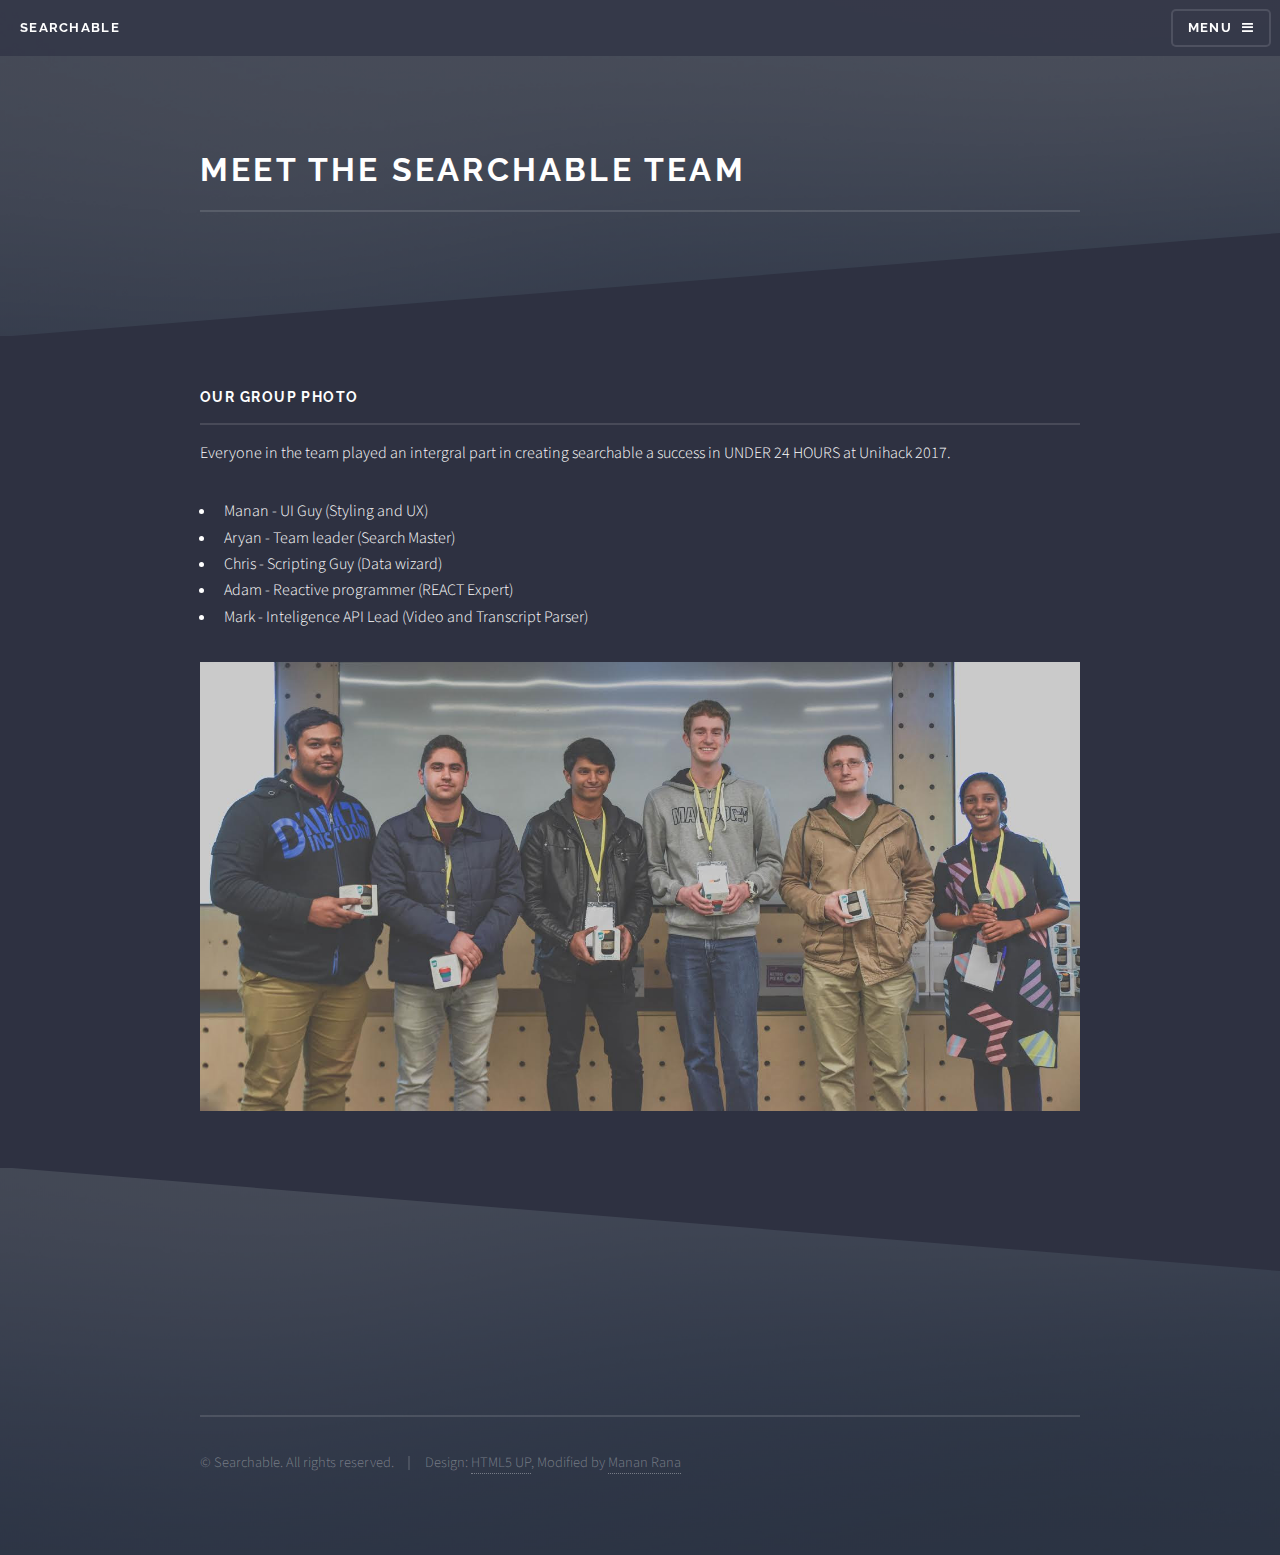
==== commit 26a9848c: "removed contact us" ====
--- a/team.html
+++ b/team.html
@@ -77,9 +77,9 @@
 				<!-- Footer -->
 					<section id="footer">
 						<div class="inner">
-							<h2 class="major">Get in touch</h2>
+							<!-- <h2 class="major">Get in touch</h2> -->
 							<!-- <p>Cras mattis ante fermentum, malesuada neque vitae, eleifend erat. Phasellus non pulvinar erat. Fusce tincidunt, nisl eget mattis egestas, purus ipsum consequat orci, sit amet lobortis lorem lacus in tellus. Sed ac elementum arcu. Quisque placerat auctor laoreet.</p> -->
-							<form method="post" action="#">
+							<!-- <form method="post" action="#">
 								<div class="field">
 									<label for="name">Name</label>
 									<input type="text" name="name" id="name" />
@@ -95,7 +95,7 @@
 								<ul class="actions">
 									<li><input type="submit" value="Send Message" /></li>
 								</ul>
-							</form>
+							</form> -->
 							<ul class="copyright">
 								<li>&copy; Searchable. All rights reserved.</li><li>Design: <a href="http://html5up.net">HTML5 UP</a>, Modified by <a href="https://github.com/manan057">Manan Rana</a></li>
 							</ul>
